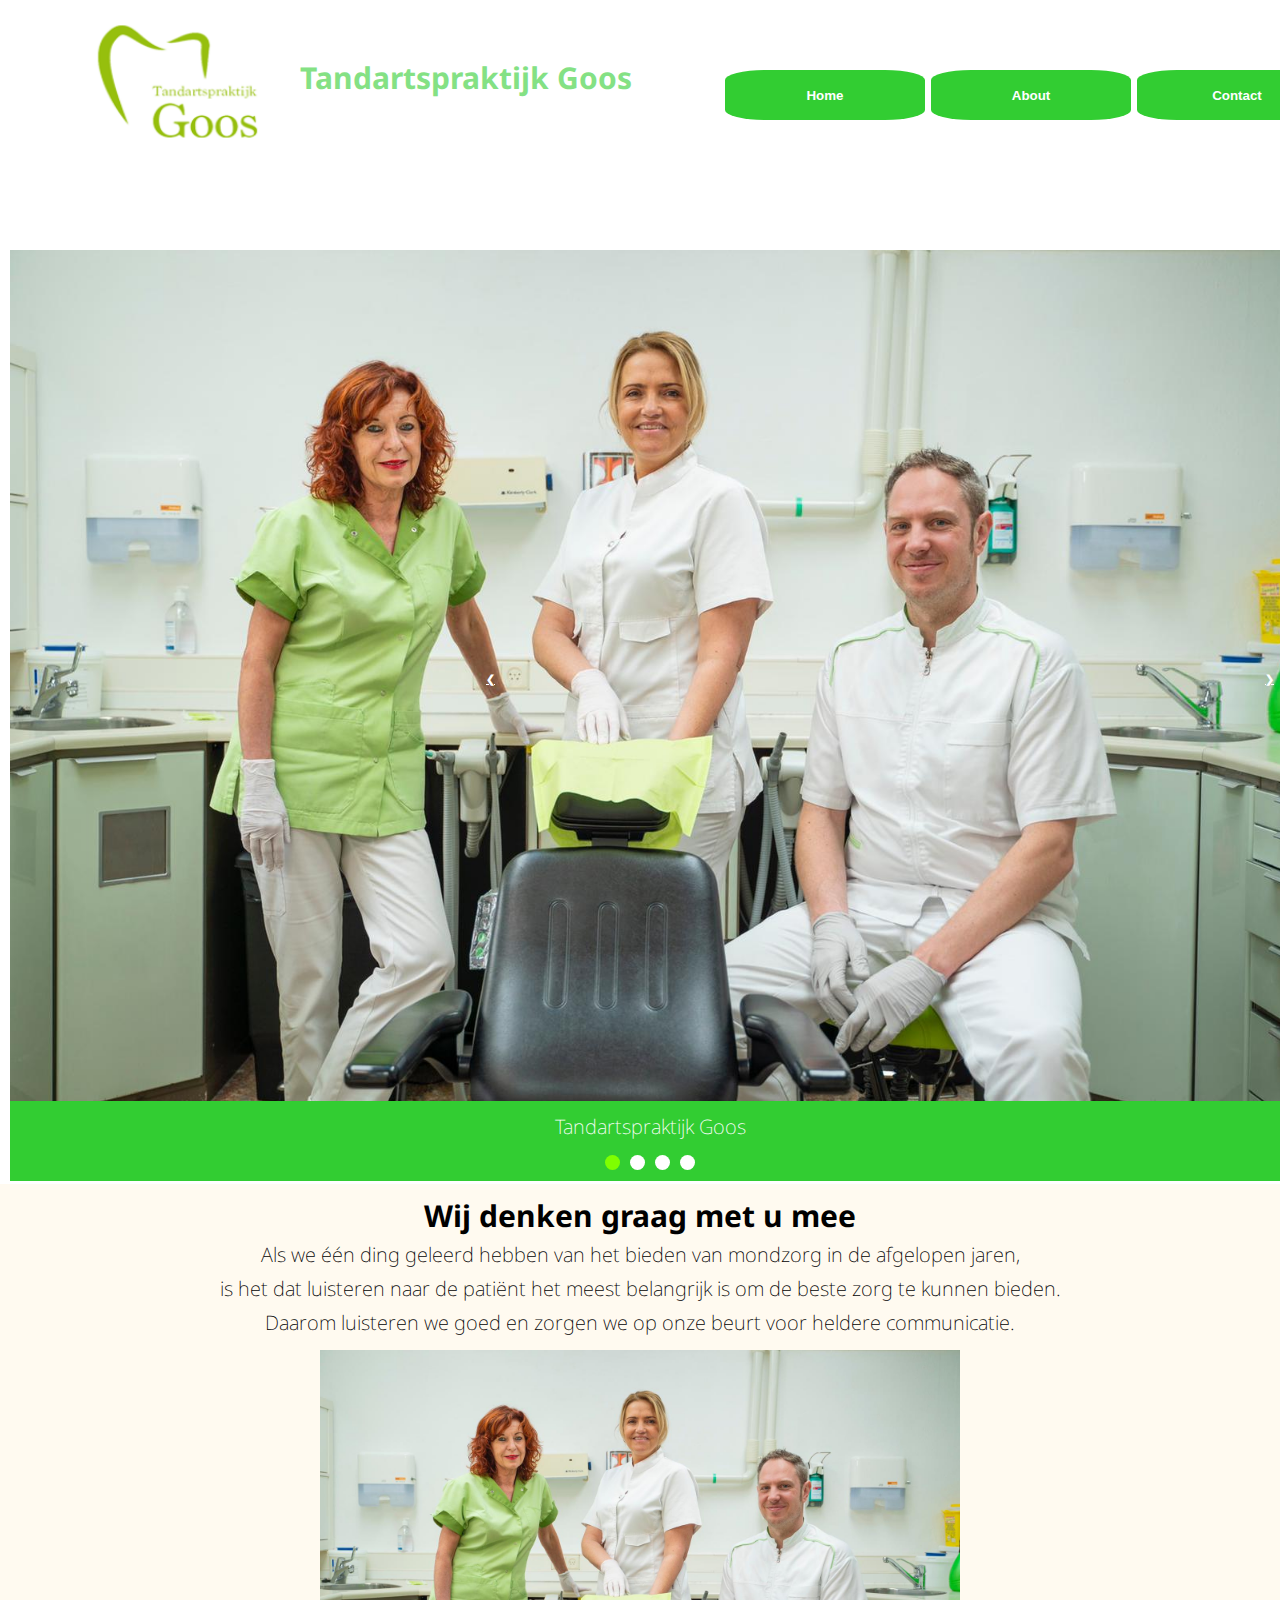
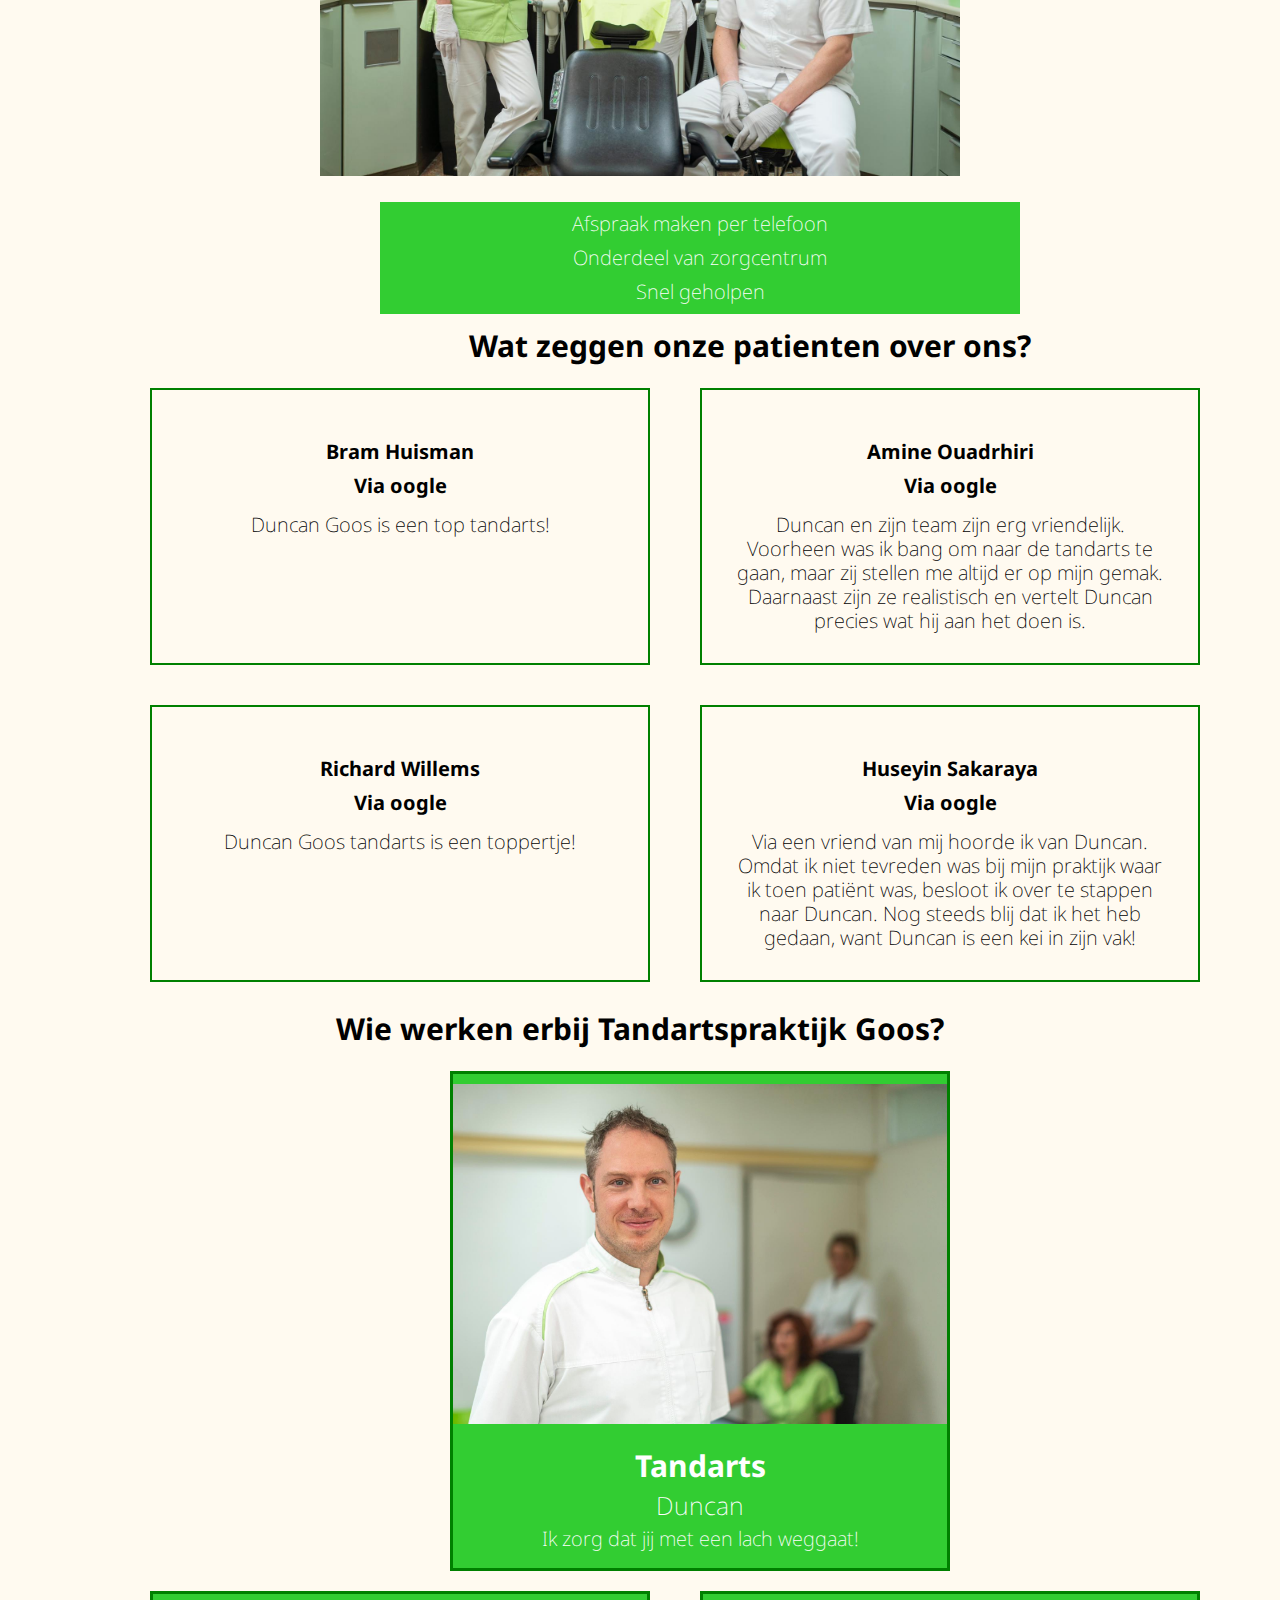
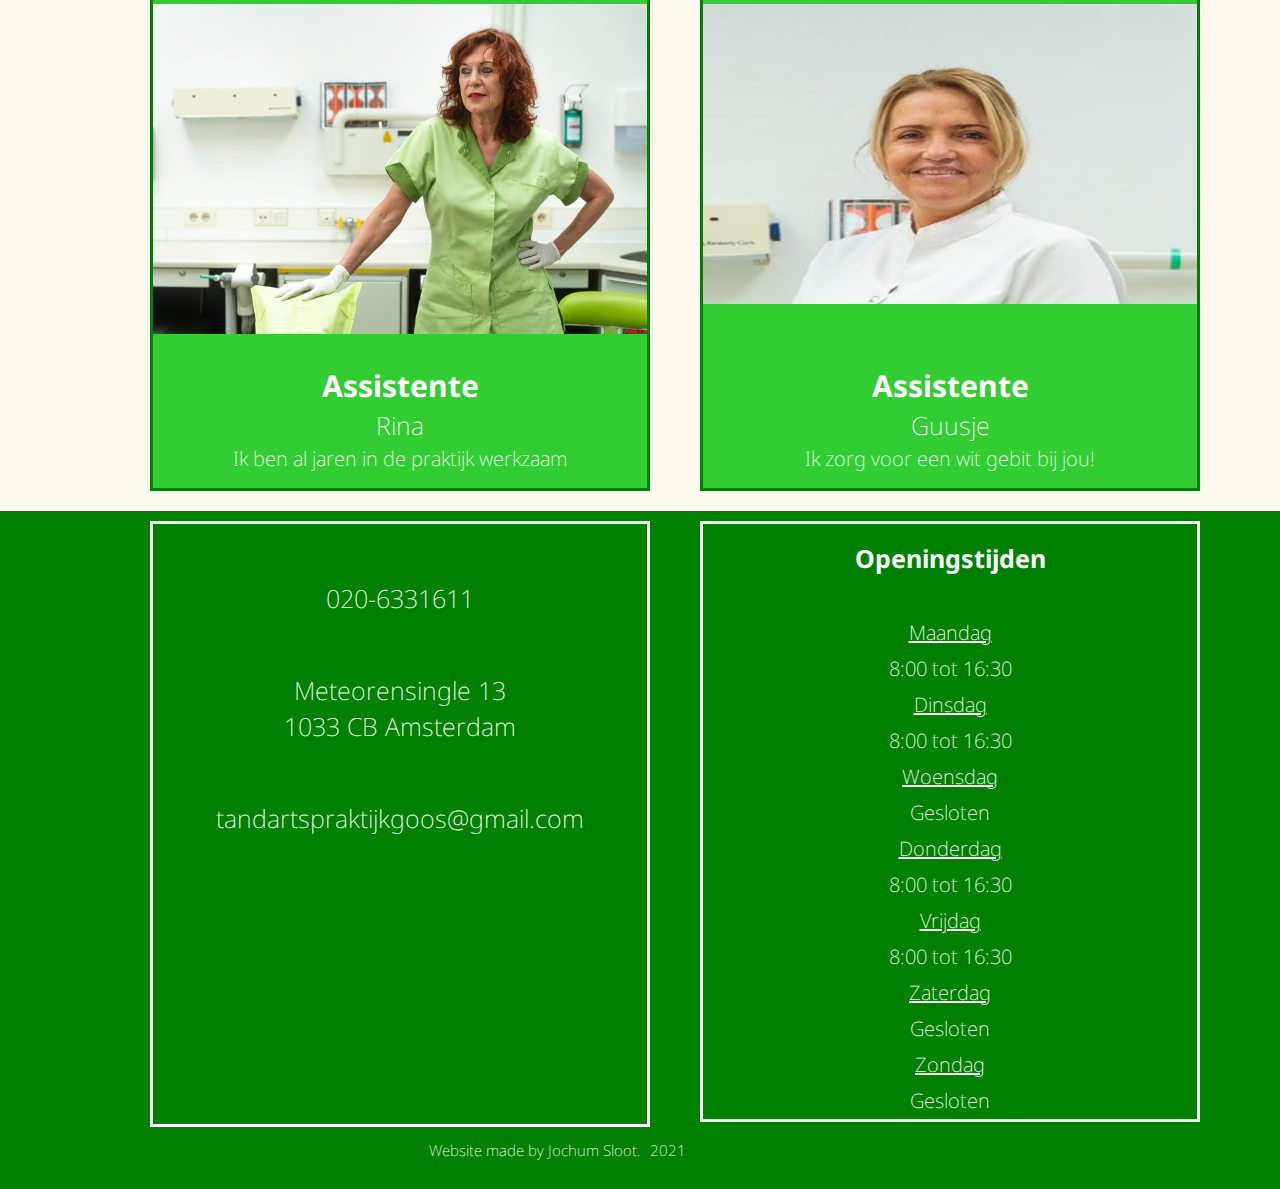
==== index.html @ ff6a8990 "website tandartspraktijk Goos" ====
<!DOCTYPE html>
<html lang="en">
<head>
    <meta charset="UTF-8">
    <meta http-equiv="X-UA-Compatible" content="IE=edge">
    <meta name="viewport" content="width=device-width, initial-scale=1.0">
    <link rel="stylesheet" href="./css/styles.css">
    <link rel="stylesheet" href="https://cdnjs.cloudflare.com/ajax/libs/font-awesome/5.15.3/css/all.min.css" integrity="sha512-iBBXm8fW90+nuLcSKlbmrPcLa0OT92xO1BIsZ+ywDWZCvqsWgccV3gFoRBv0z+8dLJgyAHIhR35VZc2oM/gI1w==" crossorigin="anonymous" />
    <script src="./js/index.js" defer></script>
    <title>Document</title>
</head>
<body>
    <header>
        <div id="navbar" class="menu">
                <img src="./image/logo.png" alt="logo tandartspraktijk Goos" />
                <h1>Tandartspraktijk Goos</h1>
                <ul class="nav">
                       <li><button><a href="index.html">Home</a></button></li>
                       <li><button><a href="about.html">About</a></button></li>
                       <li><button><a href="contact.html">Contact</a></button></li>
                </ul>
        </div>
        <div class="content">
        <div class="slide-container">
            <div class="slide fade">
                <img src="./image/team.jpeg" alt="tandartspraktijk team" style="width: 100%;" />
                <div class="text">Tandartspraktijk Goos</div>
            </div>
            <div class="slide fade">
                <img src="./image/praktijk.jpeg" alt="tandartspraktijk" style="width: 100%;"/>
                <div class="text">De Praktijk</div>
            </div>
            <div class="slide fade">
                <img src="./image/toothbrush.jpg" alt="tandartspraktijk treatment" style="width: 100%;" />
                <div class="text">Behandeling</div>
            </div>
            <div class="slide fade">
                <img src="./image/tandartswork.jpeg" alt="tandartspraktijk treatment" style="width: 100%;" />
                <div class="text">Behandeling</div>
            </div>
            <a href="#" class="prev" title="Previous">&#10094</a>
            <a href="#" class="next" title="Next">&#10095</a>
            <br>
            <div class="dots-container">
                <span class="dot" onclick="currentSlide(1)"></span>
                <span class="dot" onclick="currentSlide(2)"></span>
                <span class="dot" onclick="currentSlide(3)"></span>
                <span class="dot" onclick="currentSlide(4)"></span>
            </div>
        </div>
    </header>

    <main class="home">
        <div class="info">
                <h1>Wij denken graag met u mee</h1>
                <div class="info-text">
                <p>Als we één ding geleerd hebben van het bieden van mondzorg in de afgelopen jaren,</p>
                <p>is het dat luisteren naar de patiënt het meest belangrijk is om de beste zorg te kunnen bieden.</p>
                <p>Daarom luisteren we goed en zorgen we op onze beurt voor heldere communicatie.</p>
                </div>
                <img src="./image/team.jpeg" alt="team" />
                <div class="info-icons">
                <i class="far fa-calendar-alt"></i>
                <p>Afspraak maken per telefoon</p>
                <i class="fas fa-hospital"></i>
                <p>Onderdeel van zorgcentrum</p>
                <i class="fas fa-thumbs-up"></i>
                <p>Snel geholpen</p>
                </div>
        </div>

        <div class="reviews">
            <h1 class="review-title">Wat zeggen onze patienten over ons?</h1>
                <article class="review1">
                    <i class="fas fa-quote-right" id="quote"></i>
                    <h2>Bram Huisman</h2>
                    <h3>Via <i class="fab fa-google"></i>oogle</h3>
                    <p>Duncan Goos is een top tandarts!</p>
                </article>
                <article class="review2">
                    <i class="fas fa-quote-right" id="quote"></i>
                    <h2>Amine Ouadrhiri</h2>
                    <h3>Via <i class="fab fa-google"></i>oogle</h3>
                    <p>Duncan en zijn team zijn erg vriendelijk.
                     Voorheen was ik bang om naar de tandarts te gaan, maar zij stellen me altijd er op mijn gemak.
                        Daarnaast zijn ze realistisch en vertelt Duncan precies wat hij aan het doen is.
                    </p>
                </article>
                <article class="review3">
                    <i class="fas fa-quote-right" id="quote"></i>
                    <h2>Richard Willems</h2>
                    <h3>Via <i class="fab fa-google"></i>oogle</h3>
                    <p>Duncan Goos tandarts is een toppertje!</p>
                </article>
                <article class="review4">
                    <i class="fas fa-quote-right" id="quote"></i>
                    <h2>Huseyin Sakaraya</h2>
                    <h3>Via <i class="fab fa-google"></i>oogle</h3>
                    <p>Via een vriend van mij hoorde ik van Duncan.
                     Omdat ik niet tevreden was bij mijn praktijk waar ik toen patiënt was,
                    besloot ik over te stappen naar Duncan. Nog steeds blij dat ik het heb gedaan,
                        want Duncan is een kei in zijn vak!
                    </p>
                </article>
        </div>

        <!--Team-->
        <div class="team-title">
            <h1>Wie werken erbij Tandartspraktijk Goos?</h1>
        </div>
            <div class="row">                
                <div class="column duncan">
                    <div class="card">
                        <img src="./image/tandarts.jpeg" alt="tandarts Duncan" style="width: 100%;" />
                        </div>
                    <div class="card-container">
                            <h2>Tandarts</h2>
                            <p class="card-title">Duncan</p>
                            <p>Ik zorg dat jij met een lach weggaat!</p>
                    </div>
                </div>

                <div class="column rina">
                    <div class="card">
                        <img src="./image/reena.jpeg" alt="assistente Rina" style="width: 100%;"/>
                    </div>
                    <div class="card-container">
                            <h2>Assistente</h2>
                            <p class="card-title">Rina</p>
                            <p>Ik ben al jaren in de praktijk werkzaam</p>
                    </div>
                </div>

                <div class="column guusje">
                    <div class="card">
                        <img src="./image/guusje.jpg" alt="assistente Guusje" style="width: 100%" />
                        </div>
                    <div class="card-container">
                            <h2>Assistente</h2>
                            <p class="card-title">Guusje</p>
                            <p>Ik zorg voor een wit gebit bij jou!</p>
                </div>
            </div>
    </main>
    
    <footer>
        <section class="contact">
            <div class="contact-phone">
                <p><i class="fas fa-phone"></i></p>
                <p>020-6331611</p>
            </div>
            <div class="contact-adress">
                <p><i class="fas fa-address-card"></i></p>
                <p>Meteorensingle 13</p>
                <p>1033 CB Amsterdam</p>
            </div>
            <div class="contact-email">
                <p><i class="fas fa-at"></i></p>
                <p>tandartspraktijkgoos@gmail.com</p>
            </div>            
        </section>
        <br>
        <section class="openingstijden">
            <br>
            <h3>Openingstijden</h3>
            <br>
            <i class="fas fa-user-clock"></i>
            <br>
            <p class="day">Maandag</p><p>8:00 tot 16:30</p>
            <p class="day">Dinsdag</p><p>8:00 tot 16:30</p>
            <p class="day">Woensdag</p><p>Gesloten</p>
            <p class="day">Donderdag</p><p>8:00 tot 16:30</p>
            <p class="day">Vrijdag</p><p>8:00 tot 16:30</p>
            <p class="day">Zaterdag</p><p>Gesloten</p>
            <p class="day">Zondag</p><p>Gesloten</p>
        </section>
        <div class="copyright">
            <p><i class="far fa-copyright"></i>Website made by Jochum Sloot.</p>
            <p>2021</p>
        </div>
    </footer>
        </div>
</body>
</html>
---- css/styles.css ----
@import url("https://fonts.googleapis.com/css2?family=Noto+Sans:wght@400;700&display=swap");
* {
  -webkit-box-sizing: border-box;
          box-sizing: border-box;
  margin: 0;
  padding: 0;
}

body {
  background-color: #FFFAF0;
}

header {
  font: 200 1.5em/1.5em "Noto Sans", sans-serif;
  color: #84e184;
}

main {
  font: 200 1em/1.5em "Noto Sans", sans-serif;
}

footer {
  font: 200 1em/1em "Noto Sans", sans-serif;
}

* {
  margin: 0;
  padding: 0;
  -webkit-box-sizing: border-box;
          box-sizing: border-box;
  overflow-x: hidden;
}

body {
  width: 350px;
  height: auto;
  text-align: center;
}

header {
  display: -webkit-box;
  display: -ms-flexbox;
  display: flex;
  -webkit-box-orient: vertical;
  -webkit-box-direction: normal;
      -ms-flex-direction: column;
          flex-direction: column;
  background-color: white;
  width: auto;
  height: auto;
}

header .menu {
  display: -webkit-box;
  display: -ms-flexbox;
  display: flex;
  -webkit-box-orient: horizontal;
  -webkit-box-direction: normal;
      -ms-flex-direction: row;
          flex-direction: row;
  background-color: white;
  z-index: 1;
  height: auto;
  overflow-y: hidden;
}

header .menu img {
  width: 150px;
  height: 100px;
}

header .menu h1 {
  font-size: 12px;
  opacity: 0;
  display: none;
}

header .menu .nav {
  display: -webkit-box;
  display: -ms-flexbox;
  display: flex;
  -webkit-box-orient: horizontal;
  -webkit-box-direction: normal;
      -ms-flex-direction: row;
          flex-direction: row;
  -webkit-box-align: center;
      -ms-flex-align: center;
          align-items: center;
  -webkit-box-pack: center;
      -ms-flex-pack: center;
          justify-content: center;
  -webkit-transform: translate(-10px, 0px);
          transform: translate(-10px, 0px);
}

header .menu .nav li {
  list-style-type: none;
  margin: 3px;
}

header .menu .nav a {
  text-decoration: none;
  color: #FFFF;
  font-weight: bold;
}

header .menu .nav button {
  background-color: #32CD32;
  width: 60px;
  height: 25px;
  border: none;
  border-radius: 20%;
}

header .menu .nav button:hover {
  background-color: #7FFF00;
}

header .slide {
  display: none;
}

header .slide-container {
  width: auto;
  position: relative;
  -webkit-transform: translate(10px, 0px);
          transform: translate(10px, 0px);
}

header .slide-container .prev, header .slide-container .next {
  cursor: pointer;
  position: absolute;
  top: 50%;
  width: auto;
  padding: 16px;
  margin-top: -22px;
  color: white;
  font-size: 11px;
  font-weight: bold;
  -webkit-transition: 0.6s ease;
  transition: 0.6s ease;
  border-radius: 0 3px 3px 0;
  -webkit-user-select: none;
     -moz-user-select: none;
      -ms-user-select: none;
          user-select: none;
}

header .slide-container .next {
  right: 0;
  border-radius: 3px 0 0 3px;
  -webkit-transform: translate(0px, -50px);
          transform: translate(0px, -50px);
}

header .slide-container .prev {
  -webkit-transform: translate(-180px, -50px);
          transform: translate(-180px, -50px);
}

header .slide-container .prev:hover, header .slide-container .next:hover {
  background-color: rgba(0, 0, 0, 0.8);
}

header .slide-container .slide .text {
  color: #FFFF;
  font-size: 11px;
  padding: 8px 12px;
  position: absolute;
  bottom: 3px;
  width: 100%;
  height: 80px;
  text-align: center;
  background-color: #32CD32;
}

header .slide-container .dots-container {
  z-index: 0.7;
  -webkit-transform: translate(0px, -5px);
          transform: translate(0px, -5px);
}

header .slide-container .dot {
  cursor: pointer;
  height: 15px;
  width: 15px;
  margin: 0 2px;
  background-color: white;
  border-radius: 50%;
  display: inline-block;
  -webkit-transition: background-color 0.6s ease;
  transition: background-color 0.6s ease;
}

header .slide-container .active, header .slide-container .dot:hover {
  background-color: #7FFF00;
}

header .slide-container .fade {
  -webkit-animation-name: fade;
          animation-name: fade;
  -webkit-animation-duration: 1.5s;
          animation-duration: 1.5s;
}

@-webkit-keyframes fade {
  from {
    opacity: .4;
  }
  to {
    opacity: 1;
  }
}

@keyframes fade {
  from {
    opacity: .4;
  }
  to {
    opacity: 1;
  }
}

.content {
  padding-top: 100px;
}

.sticky {
  position: fixed;
  top: 0;
  width: 100%;
}

main {
  margin-top: 10px;
}

main h1 {
  font-size: 18px;
}

main p {
  font-size: 12px;
  text-align: center;
}

main .info-icons {
  background-color: #32CD32;
  color: #FFFF;
  margin-top: -5px;
  padding-top: 5px;
  padding-bottom: 5px;
}

main .reviews h1 {
  font-size: 18px;
  margin-top: 10px;
}

main .reviews article {
  border: solid 2px green;
  margin: 20px;
  width: 300px;
  height: 200px;
}

main .reviews article #quote {
  font-size: 15px;
}

main .reviews article h2, main .reviews article h3 {
  font-size: 14px;
}

main .team-title h1 {
  font-size: 15px;
  margin-top: 5px;
}

main .row {
  display: -webkit-box;
  display: -ms-flexbox;
  display: flex;
  -webkit-box-orient: vertical;
  -webkit-box-direction: normal;
      -ms-flex-direction: column;
          flex-direction: column;
  margin-left: 20px;
}

main .column {
  border: 3px solid green;
  margin: 20px 0px;
  width: 300px;
  height: 300px;
  overflow-y: hidden;
}

main .card {
  background-color: #32CD32;
  color: white;
  height: 295px;
}

main .card-container {
  background-color: #32CD32;
  -webkit-transform: translate(0px, -80px);
          transform: translate(0px, -80px);
}

main .card-container h2 {
  font-size: 18px;
}

main .card-container .card-title {
  font-size: 15px;
}

main .card-container p {
  font-size: 11px;
}

main .guusje img {
  height: 210px;
}

footer {
  background-color: green;
  color: white;
}

footer .contact {
  margin-top: 10px;
  padding-top: 10px;
  width: 300px;
  height: 200px;
  border: 3px solid white;
  -webkit-transform: translate(20px, 0px);
          transform: translate(20px, 0px);
}

footer .contact-phone, footer .contact-adress, footer .contact-email {
  display: -webkit-box;
  display: -ms-flexbox;
  display: flex;
  -webkit-box-orient: vertical;
  -webkit-box-direction: normal;
      -ms-flex-direction: column;
          flex-direction: column;
  -webkit-box-pack: center;
      -ms-flex-pack: center;
          justify-content: center;
  margin-bottom: 10px;
  font-size: 12px;
}

footer .contact-phone i, footer .contact-adress i, footer .contact-email i {
  margin-bottom: 10px;
}

footer .openingstijden {
  width: 300px;
  height: auto;
  margin-top: 10px;
  margin-bottom: 10px;
  margin-bottom: 5px;
  border: solid white 3px;
  -webkit-transform: translate(20px, 0px);
          transform: translate(20px, 0px);
}

footer .openingstijden h3 {
  font-size: 18px;
  padding-bottom: 5px;
}

footer .openingstijden i {
  margin: 15px;
}

footer .openingstijden p {
  padding: 5px;
}

footer .openingstijden .day {
  text-decoration: underline;
}

footer .copyright {
  font-size: 10px;
  margin: 5px;
  padding: 3px;
}

footer .copyright i {
  margin-right: 5px;
}

.about section {
  background-color: #32CD32;
  margin: 5px;
}

.about .team-text {
  background-color: #32CD32;
  color: white;
}

@media only screen and (min-width: 767px) {
  body {
    width: auto;
    height: auto;
  }
  header {
    width: auto;
    height: auto;
  }
  header .menu img {
    width: 200px;
    height: 150px;
    -webkit-transform: translate(50px, 5px);
            transform: translate(50px, 5px);
  }
  header .menu h1 {
    font-size: 25px;
    padding: 10px;
    opacity: 1;
    display: -webkit-box;
    display: -ms-flexbox;
    display: flex;
    -webkit-box-orient: horizontal;
    -webkit-box-direction: normal;
        -ms-flex-direction: row;
            flex-direction: row;
    -webkit-transform: translate(75px, 20px);
            transform: translate(75px, 20px);
  }
  header .menu h1 .slide-container {
    -webkit-transform: translate(0px, 0px);
            transform: translate(0px, 0px);
  }
  header .menu h1 .slide-container .slide .text {
    font-size: 15px;
    font-weight: bold;
  }
  main h1 {
    font-size: 30px;
    padding: 10px;
  }
  main p {
    font-size: 20px;
  }
  main img {
    margin-top: 10px;
  }
  main .info-icons {
    width: auto;
    height: auto;
    font-size: 30px;
  }
  main .info-icons i {
    padding-top: 5px;
    font-weight: bold;
  }
  main .info-icons p {
    padding: 5px;
  }
  main .reviews h1 {
    font-size: 30px;
    padding: 10px;
  }
  main .reviews article {
    margin-left: 150px;
    width: 500px;
    height: auto;
    text-align: center;
    padding: 20px;
  }
  main .reviews article #quote, main .reviews article h2, main .reviews article h3 {
    font-size: 20px;
    padding: 5px;
  }
  main .reviews article p {
    font-size: 20px;
    padding: 10px;
  }
  main .team-title h1 {
    font-size: 30px;
    padding: 10px;
  }
  main .row {
    margin-left: 150px;
  }
  main .column {
    width: 500px;
    height: 500px;
    overflow: hidden;
  }
  main .card {
    height: 495px;
  }
  main .card-container {
    -webkit-transform: translate(0px, -125px);
            transform: translate(0px, -125px);
    color: white;
  }
  main .card-container h2 {
    font-size: 30px;
    padding: 5px;
  }
  main .card-container .card-title {
    font-size: 25px;
    padding: 5px;
  }
  main .card-container p {
    font-size: 20px;
    padding: 5px;
  }
  main .guusje img {
    height: 300px;
  }
  footer .contact {
    margin-left: 130px;
    width: 500px;
    height: auto;
  }
  footer .contact-phone, footer .contact-adress, footer .contact-email {
    font-size: 25px;
    padding-bottom: 10px;
    display: -webkit-box;
    display: -ms-flexbox;
    display: flex;
    -webkit-box-orient: vertical;
    -webkit-box-direction: normal;
        -ms-flex-direction: column;
            flex-direction: column;
    margin: 10px;
  }
  footer .contact-phone i, footer .contact-phone p, footer .contact-adress i, footer .contact-adress p, footer .contact-email i, footer .contact-email p {
    padding: 10px;
  }
  footer .contact-email {
    padding-bottom: 10px;
  }
  footer .contact-email p {
    padding: 10px;
  }
  footer .openingstijden {
    width: 500px;
    height: auto;
    -webkit-transform: translate(150px, 0px);
            transform: translate(150px, 0px);
    margin-bottom: 5px;
  }
  footer .openingstijden h3 {
    font-size: 25px;
    padding: 10px;
  }
  footer .openingstijden i {
    font-size: 35px;
    padding: 10px;
  }
  footer .openingstijden p {
    font-size: 20px;
    padding: 10px;
  }
  footer .copyright {
    font-size: 15px;
    padding: 5px;
    display: -webkit-box;
    display: -ms-flexbox;
    display: flex;
    -webkit-box-orient: horizontal;
    -webkit-box-direction: normal;
        -ms-flex-direction: row;
            flex-direction: row;
    -webkit-box-pack: center;
        -ms-flex-pack: center;
            justify-content: center;
    -webkit-box-align: center;
        -ms-flex-align: center;
            align-items: center;
    overflow: hidden;
  }
}

@media only screen and (min-width: 1020px) {
  header .menu img {
    width: 250px;
    height: 150px;
  }
  header .menu h1 {
    font-size: 30px;
    -webkit-transform: translate(40px, 50px);
            transform: translate(40px, 50px);
  }
  header .menu .nav {
    -webkit-transform: translate(120px, 20px);
            transform: translate(120px, 20px);
  }
  header .menu .nav button {
    width: 200px;
    height: 50px;
  }
  header .slide-container .slide .text {
    font-size: 20px;
  }
  main .info-text p {
    padding: 5px;
  }
  main .info img {
    width: 50%;
  }
  main .info-icons {
    width: 50%;
    margin-left: 380px;
    margin-top: 20px;
  }
  main .reviews {
    display: -ms-grid;
    display: grid;
    -ms-grid-columns: 550px 550px;
        grid-template-columns: 550px 550px;
    -ms-grid-rows: auto;
        grid-template-rows: auto;
        grid-template-areas: 'title title' 'review1 review2' 'review3 review4';
  }
  main .review-title {
    -ms-grid-row: 1;
    -ms-grid-column: 1;
    -ms-grid-column-span: 2;
    grid-area: title;
    -webkit-transform: translate(200px, 0px);
            transform: translate(200px, 0px);
  }
  main .review1 {
    -ms-grid-row: 2;
    -ms-grid-column: 1;
    grid-area: review1;
  }
  main .review2 {
    -ms-grid-row: 2;
    -ms-grid-column: 2;
    grid-area: review2;
  }
  main .review3 {
    -ms-grid-row: 3;
    -ms-grid-column: 1;
    grid-area: review3;
  }
  main .review4 {
    -ms-grid-row: 3;
    -ms-grid-column: 2;
    grid-area: review4;
  }
  main .row {
    display: -ms-grid;
    display: grid;
    -ms-grid-columns: 550px 600px;
        grid-template-columns: 550px 600px;
    -ms-grid-rows: 520px 520px;
        grid-template-rows: 520px 520px;
        grid-template-areas: 'duncan duncan' 'rina guusje';
  }
  main .row h2 {
    padding: 10px;
  }
  main .duncan {
    -ms-grid-row: 1;
    -ms-grid-column: 1;
    -ms-grid-column-span: 2;
    grid-area: duncan;
    -webkit-transform: translate(300px, 0px);
            transform: translate(300px, 0px);
  }
  main .rina {
    -ms-grid-row: 2;
    -ms-grid-column: 1;
    grid-area: rina;
  }
  main .guusje {
    -ms-grid-row: 2;
    -ms-grid-column: 2;
    grid-area: guusje;
  }
  footer {
    margin-top: 20px;
    display: -ms-grid;
    display: grid;
    -ms-grid-columns: 550px 550px;
        grid-template-columns: 550px 550px;
    -ms-grid-rows: auto;
        grid-template-rows: auto;
        grid-template-areas: 'contact opening' 'copyr copyr';
  }
  footer .contact {
    -ms-grid-row: 1;
    -ms-grid-column: 1;
    grid-area: contact;
  }
  footer .openingstijden {
    -ms-grid-row: 1;
    -ms-grid-column: 2;
    grid-area: opening;
  }
  footer .copyright {
    -ms-grid-row: 2;
    -ms-grid-column: 1;
    -ms-grid-column-span: 2;
    grid-area: copyr;
  }
  footer .copyright p, footer .copyright i {
    padding: 5px;
  }
}
/*# sourceMappingURL=styles.css.map */
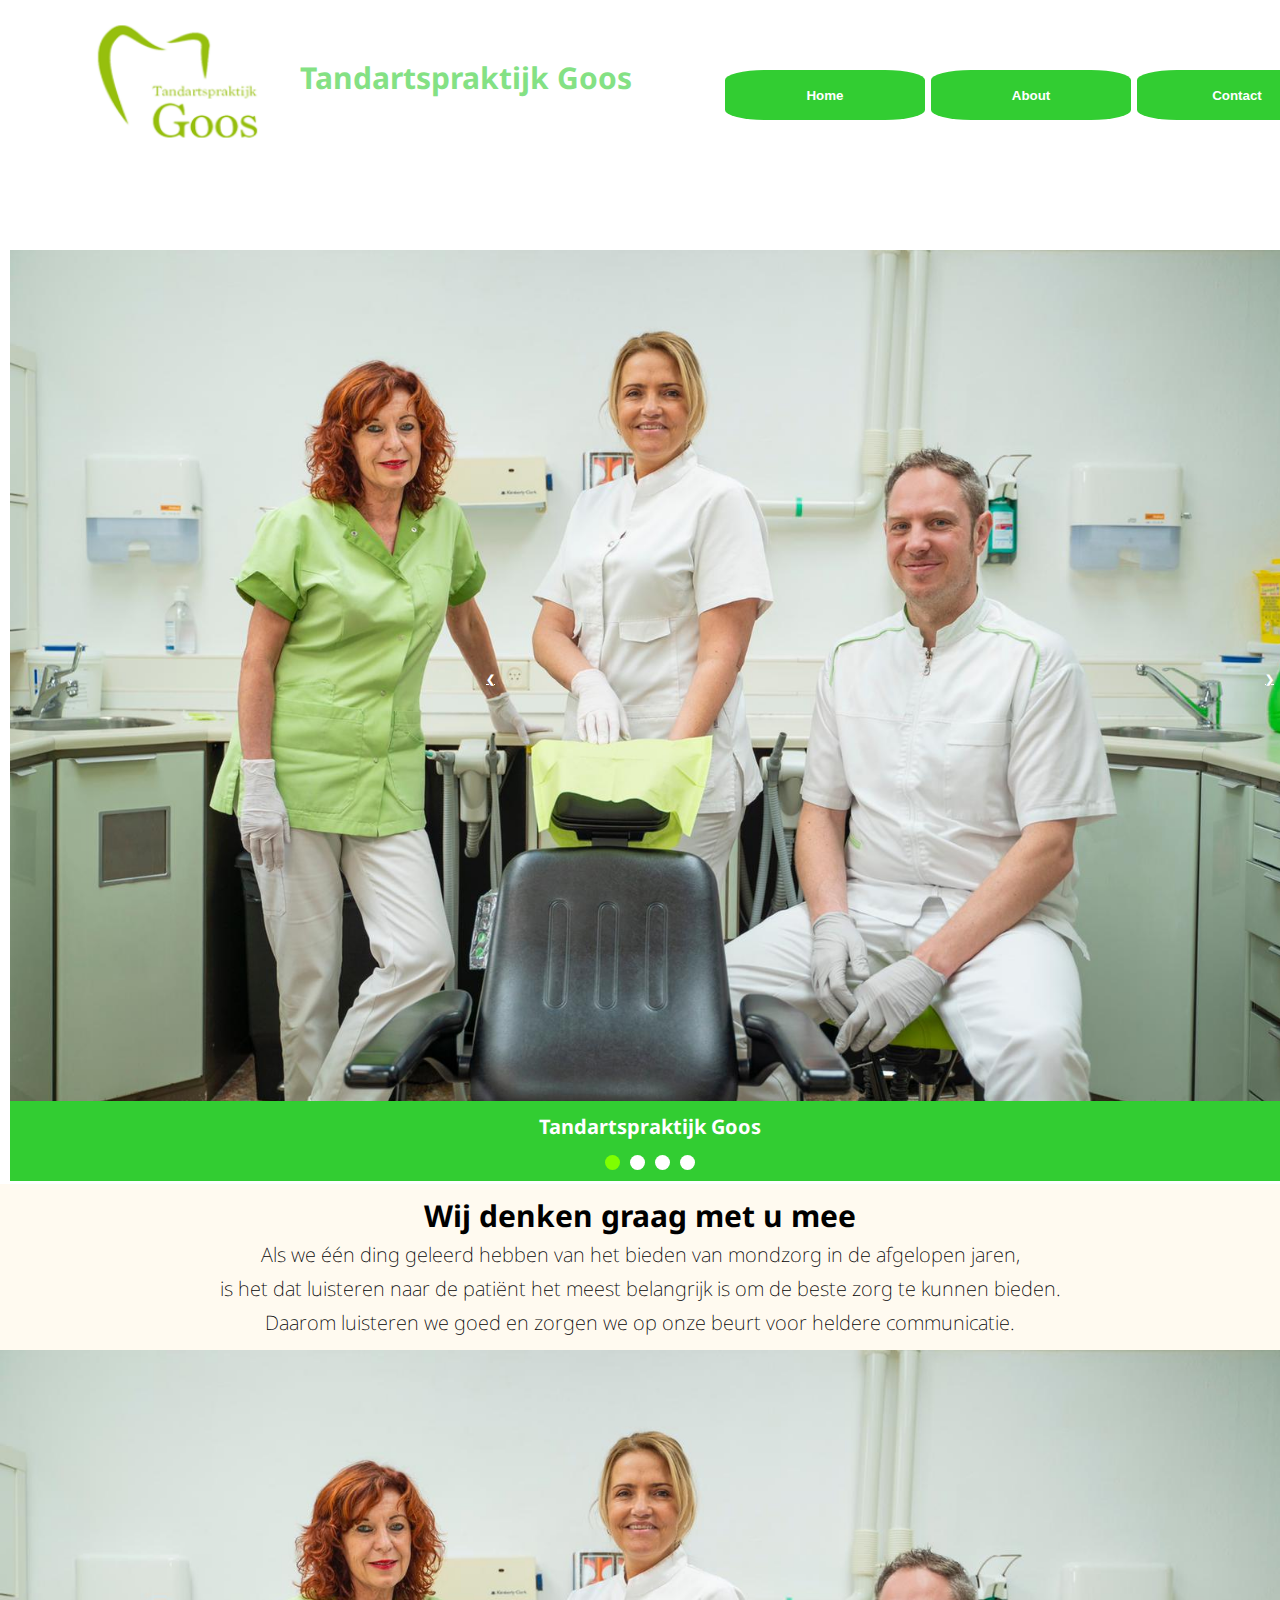
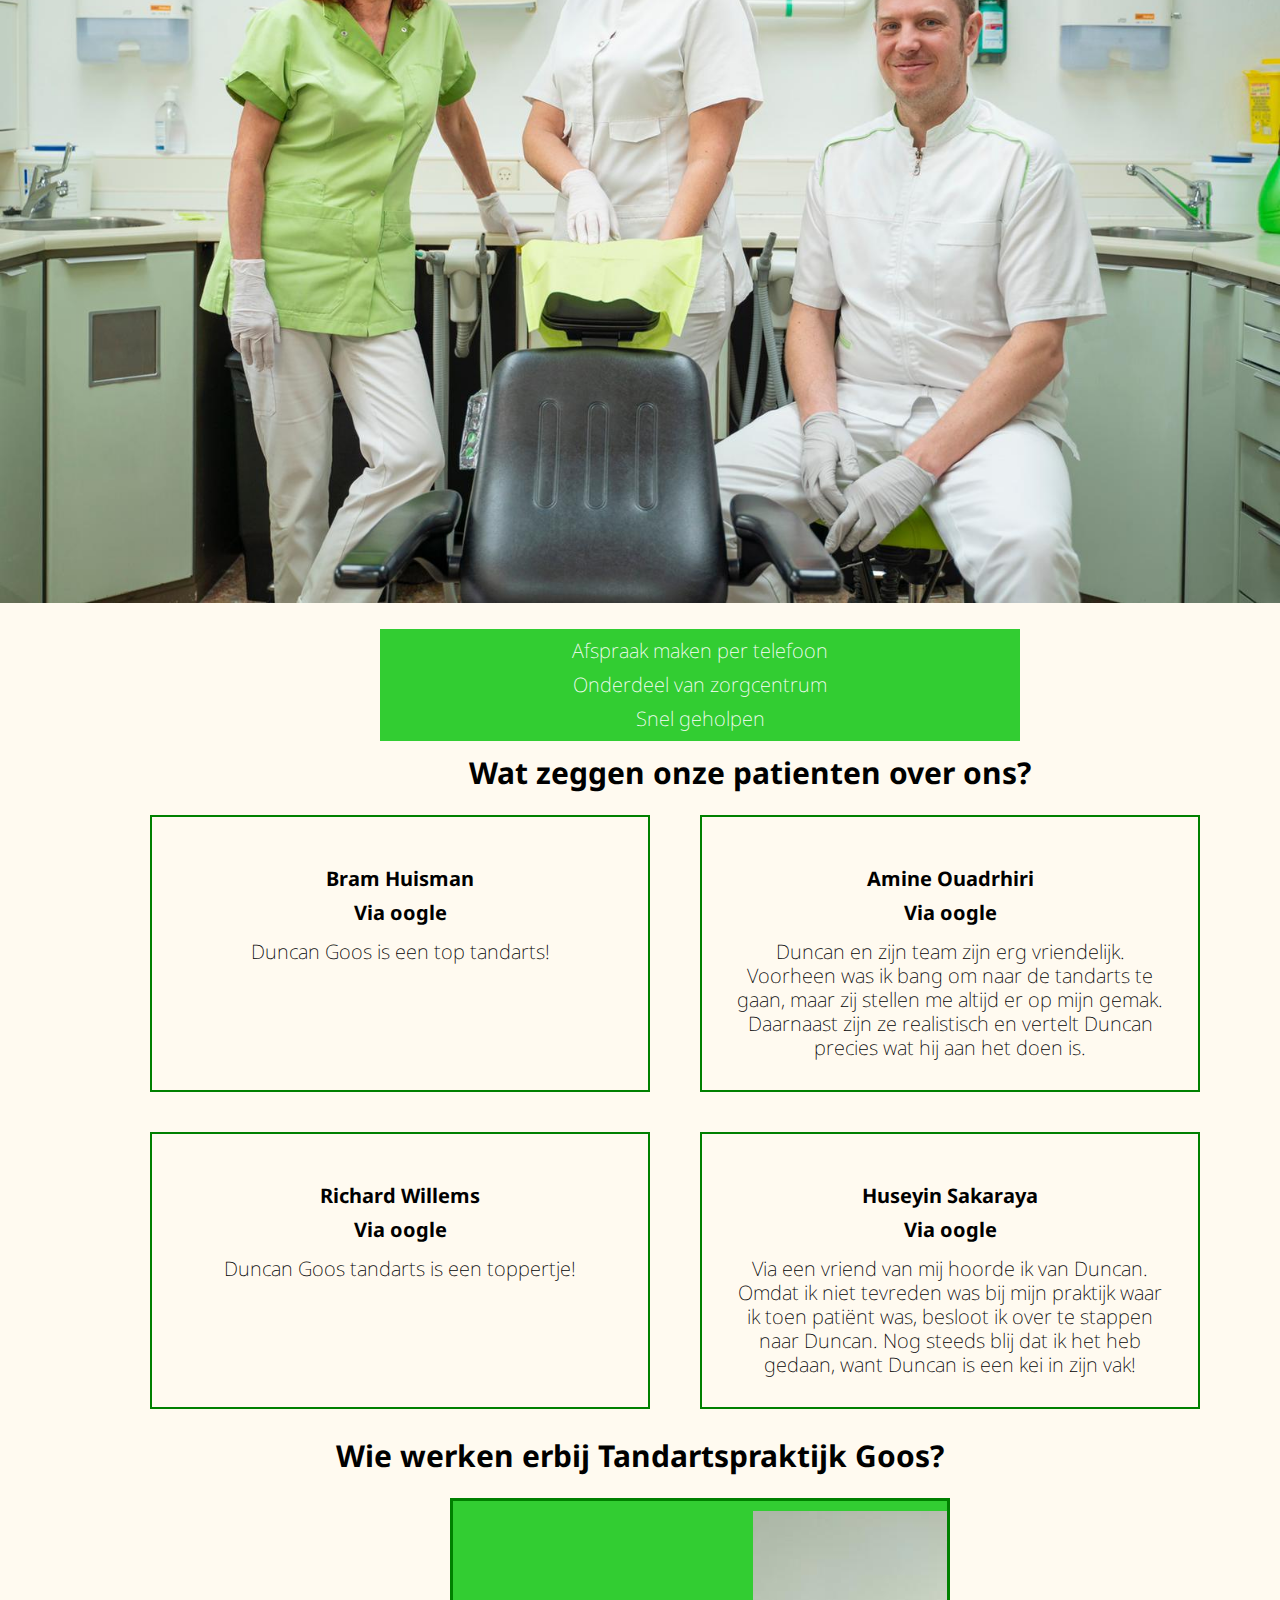
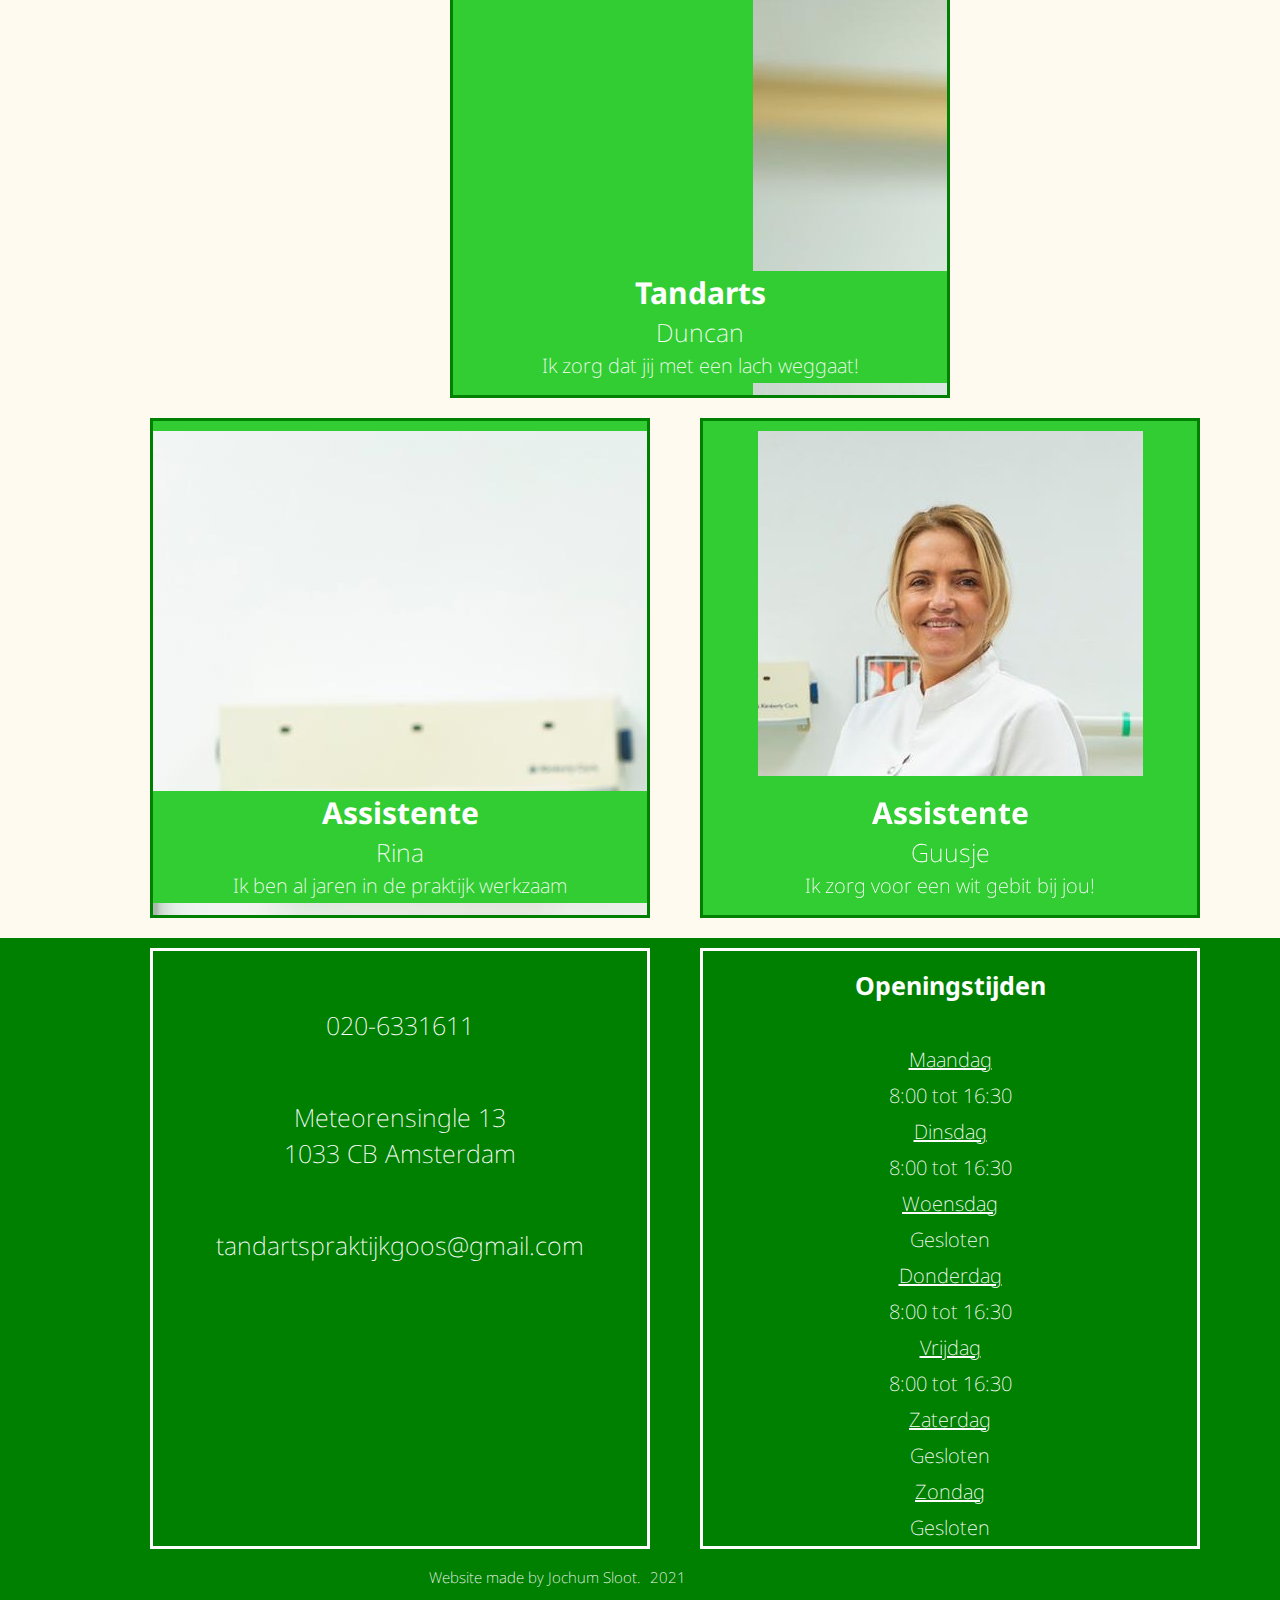
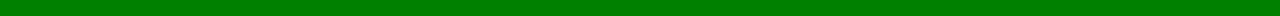
==== commit dded8352: "changed the lay-out" ====
--- a/index.html
+++ b/index.html
@@ -58,7 +58,7 @@
                 <p>is het dat luisteren naar de patiënt het meest belangrijk is om de beste zorg te kunnen bieden.</p>
                 <p>Daarom luisteren we goed en zorgen we op onze beurt voor heldere communicatie.</p>
                 </div>
-                <img src="./image/team.jpeg" alt="team" />
+                <img src="./image/team.jpeg" alt="team" style="width: 100%;" />
                 <div class="info-icons">
                 <i class="far fa-calendar-alt"></i>
                 <p>Afspraak maken per telefoon</p>
@@ -111,7 +111,7 @@
             <div class="row">                
                 <div class="column duncan">
                     <div class="card">
-                        <img src="./image/tandarts.jpeg" alt="tandarts Duncan" style="width: 100%;" />
+                        <img src="./image/tandarts.jpeg" alt="tandarts Duncan" class="duncan" />
                         </div>
                     <div class="card-container">
                             <h2>Tandarts</h2>
@@ -122,7 +122,7 @@
 
                 <div class="column rina">
                     <div class="card">
-                        <img src="./image/reena.jpeg" alt="assistente Rina" style="width: 100%;"/>
+                        <img src="./image/reena.jpeg" alt="assistente Rina" class="rina"/>
                     </div>
                     <div class="card-container">
                             <h2>Assistente</h2>
@@ -133,7 +133,7 @@
 
                 <div class="column guusje">
                     <div class="card">
-                        <img src="./image/guusje.jpg" alt="assistente Guusje" style="width: 100%" />
+                        <img src="./image/guusje.jpg" alt="assistente Guusje" class="guusje" />
                         </div>
                     <div class="card-container">
                             <h2>Assistente</h2>
--- a/css/styles.css
+++ b/css/styles.css
@@ -35,6 +35,13 @@
   width: 350px;
   height: auto;
   text-align: center;
+}
+
+@media only screen and (min-width: 767px) {
+  body {
+    width: auto;
+    height: auto;
+  }
 }
 
 header {
@@ -114,6 +121,497 @@
 
 header .menu .nav button:hover {
   background-color: #7FFF00;
+}
+
+@media only screen and (min-width: 767px) {
+  header {
+    width: auto;
+    height: auto;
+  }
+  header .menu img {
+    width: 200px;
+    height: 150px;
+    -webkit-transform: translate(50px, 5px);
+            transform: translate(50px, 5px);
+  }
+  header .menu h1 {
+    font-size: 25px;
+    padding: 10px;
+    opacity: 1;
+    display: -webkit-box;
+    display: -ms-flexbox;
+    display: flex;
+    -webkit-box-orient: horizontal;
+    -webkit-box-direction: normal;
+        -ms-flex-direction: row;
+            flex-direction: row;
+    -webkit-transform: translate(75px, 20px);
+            transform: translate(75px, 20px);
+  }
+}
+
+@media only screen and (min-width: 1020px) {
+  header .menu img {
+    width: 250px;
+    height: 150px;
+  }
+  header .menu h1 {
+    font-size: 30px;
+    -webkit-transform: translate(40px, 50px);
+            transform: translate(40px, 50px);
+  }
+  header .menu .nav {
+    -webkit-transform: translate(120px, 20px);
+            transform: translate(120px, 20px);
+  }
+  header .menu .nav button {
+    width: 200px;
+    height: 50px;
+  }
+}
+
+main {
+  margin-top: 10px;
+}
+
+main h1 {
+  font-size: 18px;
+}
+
+main p {
+  font-size: 12px;
+  text-align: center;
+}
+
+main .info-icons {
+  background-color: #32CD32;
+  color: #FFFF;
+  margin-top: -5px;
+  padding-top: 5px;
+  padding-bottom: 5px;
+}
+
+main .reviews h1 {
+  font-size: 18px;
+  margin-top: 10px;
+}
+
+main .reviews article {
+  border: solid 2px green;
+  margin: 20px;
+  width: 300px;
+  height: 200px;
+}
+
+main .reviews article #quote {
+  font-size: 15px;
+}
+
+main .reviews article h2, main .reviews article h3 {
+  font-size: 14px;
+}
+
+main .team-title h1 {
+  font-size: 15px;
+  margin-top: 5px;
+}
+
+main .row {
+  display: -webkit-box;
+  display: -ms-flexbox;
+  display: flex;
+  -webkit-box-orient: vertical;
+  -webkit-box-direction: normal;
+      -ms-flex-direction: column;
+          flex-direction: column;
+  margin-left: 20px;
+}
+
+main .column {
+  border: 3px solid green;
+  margin: 20px 0px;
+  width: 300px;
+  height: 300px;
+  overflow-y: hidden;
+}
+
+main .card {
+  background-color: #32CD32;
+  color: white;
+  height: 295px;
+}
+
+main .card-container {
+  background-color: #32CD32;
+  -webkit-transform: translate(0px, -80px);
+          transform: translate(0px, -80px);
+}
+
+main .card-container h2 {
+  font-size: 18px;
+}
+
+main .card-container .card-title {
+  font-size: 15px;
+}
+
+main .card-container p {
+  font-size: 11px;
+}
+
+main .main-about article p {
+  font-size: 11px;
+  padding: 0px;
+}
+
+main .main-about .team .duncan, main .main-about .team .rina, main .main-about .team .guusje {
+  width: 100%;
+}
+
+@media only screen and (min-width: 767px) {
+  main h1 {
+    font-size: 30px;
+    padding: 10px;
+  }
+  main p {
+    font-size: 20px;
+  }
+  main img {
+    margin-top: 10px;
+  }
+  main .info-icons {
+    width: auto;
+    height: auto;
+    font-size: 30px;
+  }
+  main .info-icons i {
+    padding-top: 5px;
+    font-weight: bold;
+  }
+  main .info-icons p {
+    padding: 5px;
+  }
+  main .reviews h1 {
+    font-size: 30px;
+    padding: 10px;
+  }
+  main .reviews article {
+    margin-left: 150px;
+    width: 500px;
+    height: auto;
+    text-align: center;
+    padding: 20px;
+  }
+  main .reviews article #quote, main .reviews article h2, main .reviews article h3 {
+    font-size: 20px;
+    padding: 5px;
+  }
+  main .reviews article p {
+    font-size: 20px;
+    padding: 10px;
+  }
+  main .team-title h1 {
+    font-size: 30px;
+    padding: 10px;
+  }
+  main .row {
+    margin-left: 150px;
+  }
+  main .column {
+    width: 500px;
+    height: 500px;
+    overflow: hidden;
+  }
+  main .card {
+    height: 495px;
+  }
+  main .card-container {
+    -webkit-transform: translate(0px, -125px);
+            transform: translate(0px, -125px);
+    color: white;
+  }
+  main .card-container h2 {
+    font-size: 30px;
+    padding: 5px;
+  }
+  main .card-container .card-title {
+    font-size: 25px;
+    padding: 5px;
+  }
+  main .card-container p {
+    font-size: 20px;
+    padding: 5px;
+  }
+  .main-about article p {
+    font-size: 15px;
+  }
+  .main-about .team .team-text {
+    background-color: #32CD32;
+  }
+}
+
+@media only screen and (min-width: 1020px) {
+  main .info-text p {
+    padding: 5px;
+  }
+  main .info img {
+    width: 50%;
+  }
+  main .info-icons {
+    width: 50%;
+    margin-left: 380px;
+    margin-top: 20px;
+  }
+  main .reviews {
+    display: -ms-grid;
+    display: grid;
+    -ms-grid-columns: 550px 550px;
+        grid-template-columns: 550px 550px;
+    -ms-grid-rows: auto;
+        grid-template-rows: auto;
+        grid-template-areas: 'title title'+ 'review1 review2'+ 'review3 review4';
+  }
+  main .review-title {
+    -ms-grid-row: 1;
+    -ms-grid-column: 1;
+    -ms-grid-column-span: 2;
+    grid-area: title;
+    -webkit-transform: translate(200px, 0px);
+            transform: translate(200px, 0px);
+  }
+  main .review1 {
+    -ms-grid-row: 2;
+    -ms-grid-column: 1;
+    grid-area: review1;
+  }
+  main .review2 {
+    -ms-grid-row: 2;
+    -ms-grid-column: 2;
+    grid-area: review2;
+  }
+  main .review3 {
+    -ms-grid-row: 3;
+    -ms-grid-column: 1;
+    grid-area: review3;
+  }
+  main .review4 {
+    -ms-grid-row: 3;
+    -ms-grid-column: 2;
+    grid-area: review4;
+  }
+  main .row {
+    display: -ms-grid;
+    display: grid;
+    -ms-grid-columns: 550px 600px;
+        grid-template-columns: 550px 600px;
+    -ms-grid-rows: 520px 520px;
+        grid-template-rows: 520px 520px;
+        grid-template-areas: 'duncan duncan'+ 'rina guusje';
+  }
+  main .row h2 {
+    padding: 10px;
+  }
+  main .duncan {
+    -ms-grid-row: 1;
+    -ms-grid-column: 1;
+    -ms-grid-column-span: 2;
+    grid-area: duncan;
+    -webkit-transform: translate(300px, 0px);
+            transform: translate(300px, 0px);
+  }
+  main .rina {
+    -ms-grid-row: 2;
+    -ms-grid-column: 1;
+    grid-area: rina;
+  }
+  main .guusje {
+    -ms-grid-row: 2;
+    -ms-grid-column: 2;
+    grid-area: guusje;
+  }
+  .main-about .team .duncan, .main-about .team .rina, .main-about .team .guusje {
+    width: 300px;
+    height: 300px;
+  }
+  .contact-main h3, .contact-main p {
+    padding: 5px;
+  }
+}
+
+footer {
+  background-color: green;
+  color: white;
+}
+
+footer .contact {
+  margin-top: 10px;
+  padding-top: 10px;
+  width: 300px;
+  height: 200px;
+  border: 3px solid white;
+  -webkit-transform: translate(20px, 0px);
+          transform: translate(20px, 0px);
+}
+
+footer .contact-phone, footer .contact-adress, footer .contact-email {
+  display: -webkit-box;
+  display: -ms-flexbox;
+  display: flex;
+  -webkit-box-orient: vertical;
+  -webkit-box-direction: normal;
+      -ms-flex-direction: column;
+          flex-direction: column;
+  -webkit-box-pack: center;
+      -ms-flex-pack: center;
+          justify-content: center;
+  margin-bottom: 10px;
+  font-size: 12px;
+}
+
+footer .contact-phone i, footer .contact-adress i, footer .contact-email i {
+  margin-bottom: 10px;
+}
+
+footer .openingstijden {
+  width: 300px;
+  height: auto;
+  margin-top: 10px;
+  margin-bottom: 10px;
+  margin-bottom: 5px;
+  border: solid white 3px;
+  -webkit-transform: translate(20px, 0px);
+          transform: translate(20px, 0px);
+}
+
+footer .openingstijden h3 {
+  font-size: 18px;
+  padding-bottom: 5px;
+}
+
+footer .openingstijden i {
+  margin: 15px;
+}
+
+footer .openingstijden p {
+  padding: 5px;
+}
+
+footer .openingstijden .day {
+  text-decoration: underline;
+}
+
+footer .copyright {
+  font-size: 10px;
+  margin: 5px;
+  padding: 3px;
+}
+
+footer .copyright i {
+  margin-right: 5px;
+}
+
+@media only screen and (min-width: 767px) {
+  footer .contact {
+    height: auto;
+    width: 500px;
+    -webkit-transform: translate(150px, 0px);
+            transform: translate(150px, 0px);
+    margin-bottom: 5px;
+  }
+  footer .contact-phone, footer .contact-adress, footer .contact-email {
+    font-size: 25px;
+    padding-bottom: 10px;
+    display: -webkit-box;
+    display: -ms-flexbox;
+    display: flex;
+    -webkit-box-orient: vertical;
+    -webkit-box-direction: normal;
+        -ms-flex-direction: column;
+            flex-direction: column;
+    margin: 10px;
+  }
+  footer .contact-phone i, footer .contact-phone p, footer .contact-adress i, footer .contact-adress p, footer .contact-email i, footer .contact-email p {
+    padding: 10px;
+  }
+  footer .contact-email {
+    padding-bottom: 10px;
+  }
+  footer .contact-email p {
+    padding: 10px;
+  }
+  footer .openingstijden {
+    width: 500px;
+    height: auto;
+    -webkit-transform: translate(150px, 0px);
+            transform: translate(150px, 0px);
+    margin-bottom: 5px;
+  }
+  footer .openingstijden h3 {
+    font-size: 25px;
+    padding: 10px;
+  }
+  footer .openingstijden i {
+    font-size: 35px;
+    padding: 10px;
+  }
+  footer .openingstijden p {
+    font-size: 20px;
+    padding: 10px;
+  }
+  footer .copyright {
+    font-size: 15px;
+    padding: 5px;
+    display: -webkit-box;
+    display: -ms-flexbox;
+    display: flex;
+    -webkit-box-orient: horizontal;
+    -webkit-box-direction: normal;
+        -ms-flex-direction: row;
+            flex-direction: row;
+    -webkit-box-pack: center;
+        -ms-flex-pack: center;
+            justify-content: center;
+    -webkit-box-align: center;
+        -ms-flex-align: center;
+            align-items: center;
+    overflow: hidden;
+  }
+}
+
+@media only screen and (min-width: 1020px) {
+  footer {
+    margin-top: 20px;
+    display: -ms-grid;
+    display: grid;
+    -ms-grid-columns: 550px 550px;
+        grid-template-columns: 550px 550px;
+    -ms-grid-rows: auto;
+        grid-template-rows: auto;
+        grid-template-areas: 'contact opening'+ 'copyr copyr';
+  }
+  footer .contact {
+    -ms-grid-row: 1;
+    -ms-grid-column: 1;
+    grid-area: contact;
+  }
+  footer .openingstijden {
+    -ms-grid-row: 1;
+    -ms-grid-column: 2;
+    grid-area: opening;
+  }
+  footer .copyright {
+    -ms-grid-row: 2;
+    -ms-grid-column: 1;
+    -ms-grid-column-span: 2;
+    grid-area: copyr;
+  }
+  footer .copyright p, footer .copyright i {
+    padding: 5px;
+  }
 }
 
 header .slide {
@@ -231,490 +729,20 @@
   width: 100%;
 }
 
-main {
-  margin-top: 10px;
-}
-
-main h1 {
-  font-size: 18px;
-}
-
-main p {
-  font-size: 12px;
-  text-align: center;
-}
-
-main .info-icons {
-  background-color: #32CD32;
-  color: #FFFF;
-  margin-top: -5px;
-  padding-top: 5px;
-  padding-bottom: 5px;
-}
-
-main .reviews h1 {
-  font-size: 18px;
-  margin-top: 10px;
-}
-
-main .reviews article {
-  border: solid 2px green;
-  margin: 20px;
-  width: 300px;
-  height: 200px;
-}
-
-main .reviews article #quote {
-  font-size: 15px;
-}
-
-main .reviews article h2, main .reviews article h3 {
-  font-size: 14px;
-}
-
-main .team-title h1 {
-  font-size: 15px;
-  margin-top: 5px;
-}
-
-main .row {
-  display: -webkit-box;
-  display: -ms-flexbox;
-  display: flex;
-  -webkit-box-orient: vertical;
-  -webkit-box-direction: normal;
-      -ms-flex-direction: column;
-          flex-direction: column;
-  margin-left: 20px;
-}
-
-main .column {
-  border: 3px solid green;
-  margin: 20px 0px;
-  width: 300px;
-  height: 300px;
-  overflow-y: hidden;
-}
-
-main .card {
-  background-color: #32CD32;
-  color: white;
-  height: 295px;
-}
-
-main .card-container {
-  background-color: #32CD32;
-  -webkit-transform: translate(0px, -80px);
-          transform: translate(0px, -80px);
-}
-
-main .card-container h2 {
-  font-size: 18px;
-}
-
-main .card-container .card-title {
-  font-size: 15px;
-}
-
-main .card-container p {
-  font-size: 11px;
-}
-
-main .guusje img {
-  height: 210px;
-}
-
-footer {
-  background-color: green;
-  color: white;
-}
-
-footer .contact {
-  margin-top: 10px;
-  padding-top: 10px;
-  width: 300px;
-  height: 200px;
-  border: 3px solid white;
-  -webkit-transform: translate(20px, 0px);
-          transform: translate(20px, 0px);
-}
-
-footer .contact-phone, footer .contact-adress, footer .contact-email {
-  display: -webkit-box;
-  display: -ms-flexbox;
-  display: flex;
-  -webkit-box-orient: vertical;
-  -webkit-box-direction: normal;
-      -ms-flex-direction: column;
-          flex-direction: column;
-  -webkit-box-pack: center;
-      -ms-flex-pack: center;
-          justify-content: center;
-  margin-bottom: 10px;
-  font-size: 12px;
-}
-
-footer .contact-phone i, footer .contact-adress i, footer .contact-email i {
-  margin-bottom: 10px;
-}
-
-footer .openingstijden {
-  width: 300px;
-  height: auto;
-  margin-top: 10px;
-  margin-bottom: 10px;
-  margin-bottom: 5px;
-  border: solid white 3px;
-  -webkit-transform: translate(20px, 0px);
-          transform: translate(20px, 0px);
-}
-
-footer .openingstijden h3 {
-  font-size: 18px;
-  padding-bottom: 5px;
-}
-
-footer .openingstijden i {
-  margin: 15px;
-}
-
-footer .openingstijden p {
-  padding: 5px;
-}
-
-footer .openingstijden .day {
-  text-decoration: underline;
-}
-
-footer .copyright {
-  font-size: 10px;
-  margin: 5px;
-  padding: 3px;
-}
-
-footer .copyright i {
-  margin-right: 5px;
-}
-
-.about section {
-  background-color: #32CD32;
-  margin: 5px;
-}
-
-.about .team-text {
-  background-color: #32CD32;
-  color: white;
-}
-
 @media only screen and (min-width: 767px) {
-  body {
-    width: auto;
-    height: auto;
-  }
-  header {
-    width: auto;
-    height: auto;
-  }
-  header .menu img {
-    width: 200px;
-    height: 150px;
-    -webkit-transform: translate(50px, 5px);
-            transform: translate(50px, 5px);
-  }
-  header .menu h1 {
-    font-size: 25px;
-    padding: 10px;
-    opacity: 1;
-    display: -webkit-box;
-    display: -ms-flexbox;
-    display: flex;
-    -webkit-box-orient: horizontal;
-    -webkit-box-direction: normal;
-        -ms-flex-direction: row;
-            flex-direction: row;
-    -webkit-transform: translate(75px, 20px);
-            transform: translate(75px, 20px);
-  }
-  header .menu h1 .slide-container {
+  .slide-container {
     -webkit-transform: translate(0px, 0px);
             transform: translate(0px, 0px);
   }
-  header .menu h1 .slide-container .slide .text {
+  .slide-container .slide .text {
     font-size: 15px;
     font-weight: bold;
   }
-  main h1 {
-    font-size: 30px;
-    padding: 10px;
-  }
-  main p {
-    font-size: 20px;
-  }
-  main img {
-    margin-top: 10px;
-  }
-  main .info-icons {
-    width: auto;
-    height: auto;
-    font-size: 30px;
-  }
-  main .info-icons i {
-    padding-top: 5px;
-    font-weight: bold;
-  }
-  main .info-icons p {
-    padding: 5px;
-  }
-  main .reviews h1 {
-    font-size: 30px;
-    padding: 10px;
-  }
-  main .reviews article {
-    margin-left: 150px;
-    width: 500px;
-    height: auto;
-    text-align: center;
-    padding: 20px;
-  }
-  main .reviews article #quote, main .reviews article h2, main .reviews article h3 {
-    font-size: 20px;
-    padding: 5px;
-  }
-  main .reviews article p {
-    font-size: 20px;
-    padding: 10px;
-  }
-  main .team-title h1 {
-    font-size: 30px;
-    padding: 10px;
-  }
-  main .row {
-    margin-left: 150px;
-  }
-  main .column {
-    width: 500px;
-    height: 500px;
-    overflow: hidden;
-  }
-  main .card {
-    height: 495px;
-  }
-  main .card-container {
-    -webkit-transform: translate(0px, -125px);
-            transform: translate(0px, -125px);
-    color: white;
-  }
-  main .card-container h2 {
-    font-size: 30px;
-    padding: 5px;
-  }
-  main .card-container .card-title {
-    font-size: 25px;
-    padding: 5px;
-  }
-  main .card-container p {
-    font-size: 20px;
-    padding: 5px;
-  }
-  main .guusje img {
-    height: 300px;
-  }
-  footer .contact {
-    margin-left: 130px;
-    width: 500px;
-    height: auto;
-  }
-  footer .contact-phone, footer .contact-adress, footer .contact-email {
-    font-size: 25px;
-    padding-bottom: 10px;
-    display: -webkit-box;
-    display: -ms-flexbox;
-    display: flex;
-    -webkit-box-orient: vertical;
-    -webkit-box-direction: normal;
-        -ms-flex-direction: column;
-            flex-direction: column;
-    margin: 10px;
-  }
-  footer .contact-phone i, footer .contact-phone p, footer .contact-adress i, footer .contact-adress p, footer .contact-email i, footer .contact-email p {
-    padding: 10px;
-  }
-  footer .contact-email {
-    padding-bottom: 10px;
-  }
-  footer .contact-email p {
-    padding: 10px;
-  }
-  footer .openingstijden {
-    width: 500px;
-    height: auto;
-    -webkit-transform: translate(150px, 0px);
-            transform: translate(150px, 0px);
-    margin-bottom: 5px;
-  }
-  footer .openingstijden h3 {
-    font-size: 25px;
-    padding: 10px;
-  }
-  footer .openingstijden i {
-    font-size: 35px;
-    padding: 10px;
-  }
-  footer .openingstijden p {
-    font-size: 20px;
-    padding: 10px;
-  }
-  footer .copyright {
-    font-size: 15px;
-    padding: 5px;
-    display: -webkit-box;
-    display: -ms-flexbox;
-    display: flex;
-    -webkit-box-orient: horizontal;
-    -webkit-box-direction: normal;
-        -ms-flex-direction: row;
-            flex-direction: row;
-    -webkit-box-pack: center;
-        -ms-flex-pack: center;
-            justify-content: center;
-    -webkit-box-align: center;
-        -ms-flex-align: center;
-            align-items: center;
-    overflow: hidden;
-  }
 }
 
 @media only screen and (min-width: 1020px) {
-  header .menu img {
-    width: 250px;
-    height: 150px;
-  }
-  header .menu h1 {
-    font-size: 30px;
-    -webkit-transform: translate(40px, 50px);
-            transform: translate(40px, 50px);
-  }
-  header .menu .nav {
-    -webkit-transform: translate(120px, 20px);
-            transform: translate(120px, 20px);
-  }
-  header .menu .nav button {
-    width: 200px;
-    height: 50px;
-  }
   header .slide-container .slide .text {
     font-size: 20px;
   }
-  main .info-text p {
-    padding: 5px;
-  }
-  main .info img {
-    width: 50%;
-  }
-  main .info-icons {
-    width: 50%;
-    margin-left: 380px;
-    margin-top: 20px;
-  }
-  main .reviews {
-    display: -ms-grid;
-    display: grid;
-    -ms-grid-columns: 550px 550px;
-        grid-template-columns: 550px 550px;
-    -ms-grid-rows: auto;
-        grid-template-rows: auto;
-        grid-template-areas: 'title title'- 'review1 review2'- 'review3 review4';
-  }
-  main .review-title {
-    -ms-grid-row: 1;
-    -ms-grid-column: 1;
-    -ms-grid-column-span: 2;
-    grid-area: title;
-    -webkit-transform: translate(200px, 0px);
-            transform: translate(200px, 0px);
-  }
-  main .review1 {
-    -ms-grid-row: 2;
-    -ms-grid-column: 1;
-    grid-area: review1;
-  }
-  main .review2 {
-    -ms-grid-row: 2;
-    -ms-grid-column: 2;
-    grid-area: review2;
-  }
-  main .review3 {
-    -ms-grid-row: 3;
-    -ms-grid-column: 1;
-    grid-area: review3;
-  }
-  main .review4 {
-    -ms-grid-row: 3;
-    -ms-grid-column: 2;
-    grid-area: review4;
-  }
-  main .row {
-    display: -ms-grid;
-    display: grid;
-    -ms-grid-columns: 550px 600px;
-        grid-template-columns: 550px 600px;
-    -ms-grid-rows: 520px 520px;
-        grid-template-rows: 520px 520px;
-        grid-template-areas: 'duncan duncan'- 'rina guusje';
-  }
-  main .row h2 {
-    padding: 10px;
-  }
-  main .duncan {
-    -ms-grid-row: 1;
-    -ms-grid-column: 1;
-    -ms-grid-column-span: 2;
-    grid-area: duncan;
-    -webkit-transform: translate(300px, 0px);
-            transform: translate(300px, 0px);
-  }
-  main .rina {
-    -ms-grid-row: 2;
-    -ms-grid-column: 1;
-    grid-area: rina;
-  }
-  main .guusje {
-    -ms-grid-row: 2;
-    -ms-grid-column: 2;
-    grid-area: guusje;
-  }
-  footer {
-    margin-top: 20px;
-    display: -ms-grid;
-    display: grid;
-    -ms-grid-columns: 550px 550px;
-        grid-template-columns: 550px 550px;
-    -ms-grid-rows: auto;
-        grid-template-rows: auto;
-        grid-template-areas: 'contact opening'- 'copyr copyr';
-  }
-  footer .contact {
-    -ms-grid-row: 1;
-    -ms-grid-column: 1;
-    grid-area: contact;
-  }
-  footer .openingstijden {
-    -ms-grid-row: 1;
-    -ms-grid-column: 2;
-    grid-area: opening;
-  }
-  footer .copyright {
-    -ms-grid-row: 2;
-    -ms-grid-column: 1;
-    -ms-grid-column-span: 2;
-    grid-area: copyr;
-  }
-  footer .copyright p, footer .copyright i {
-    padding: 5px;
-  }
 }
 /*# sourceMappingURL=styles.css.map */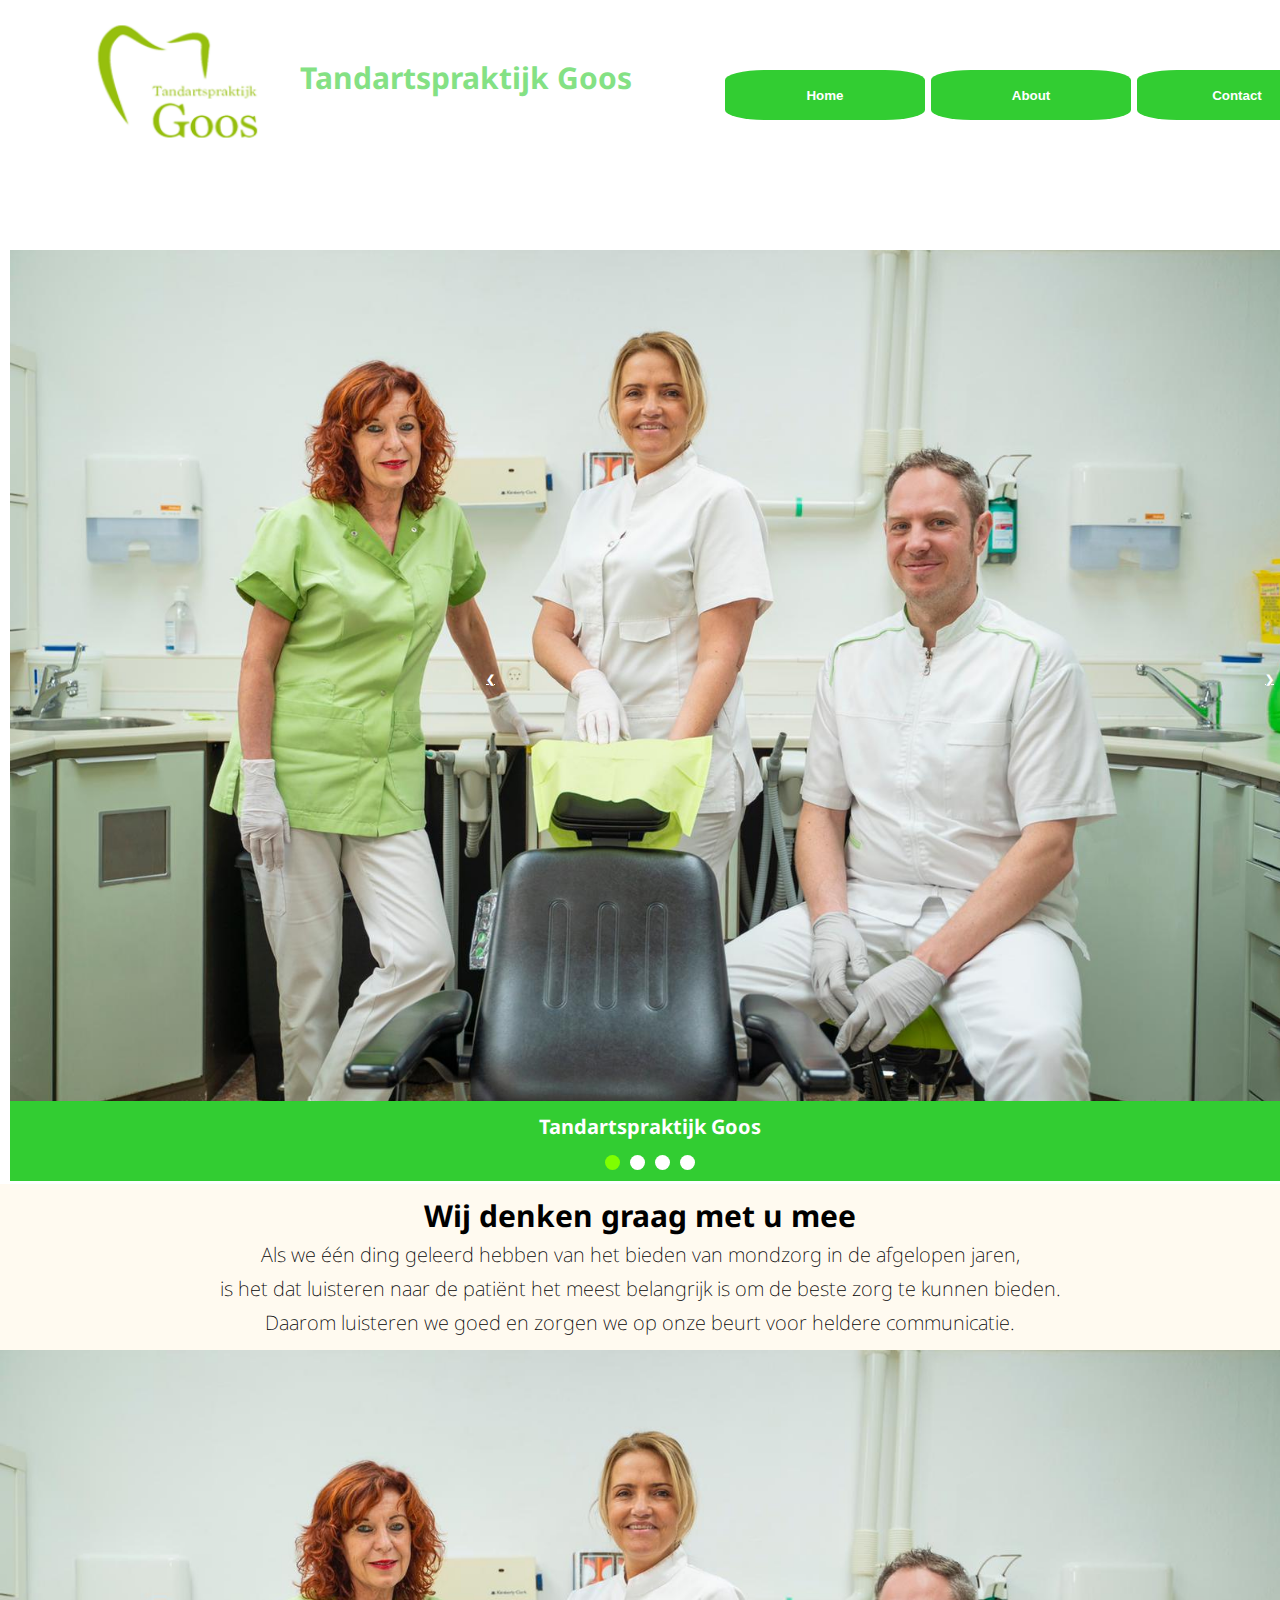
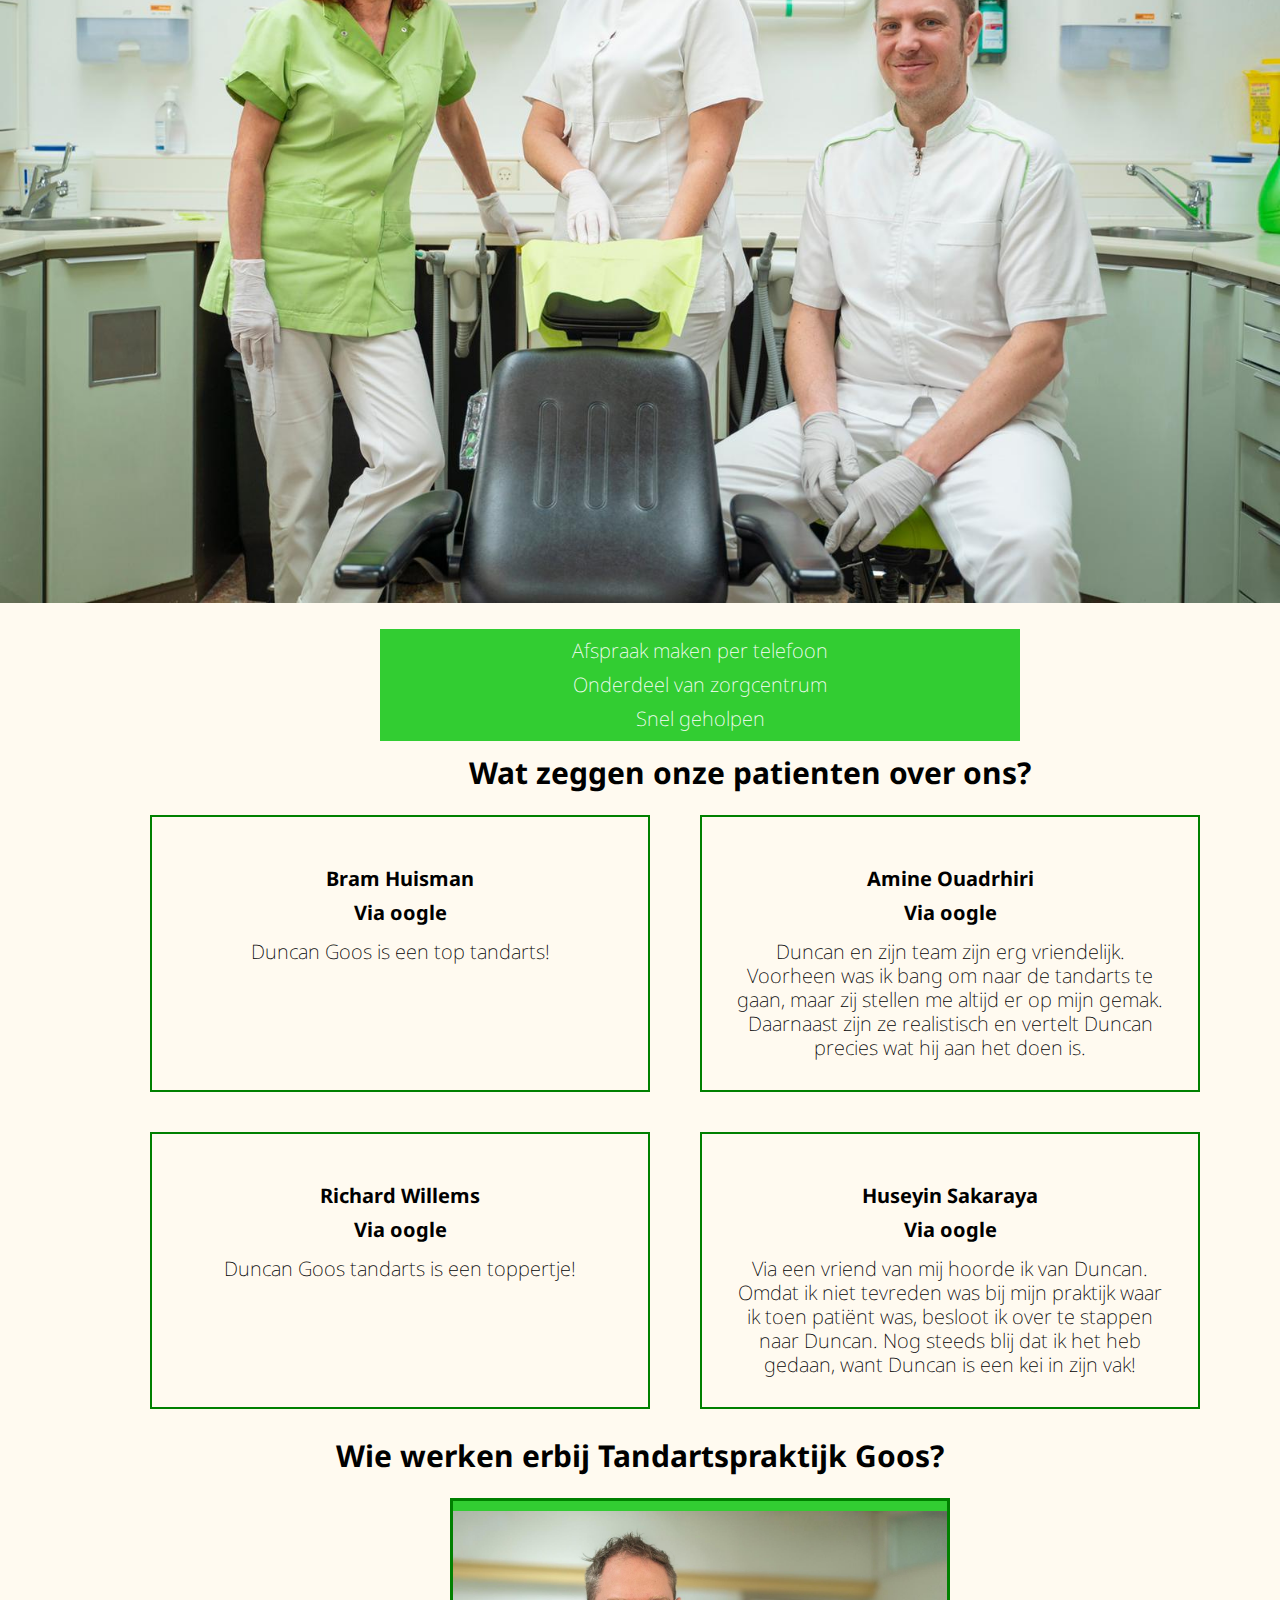
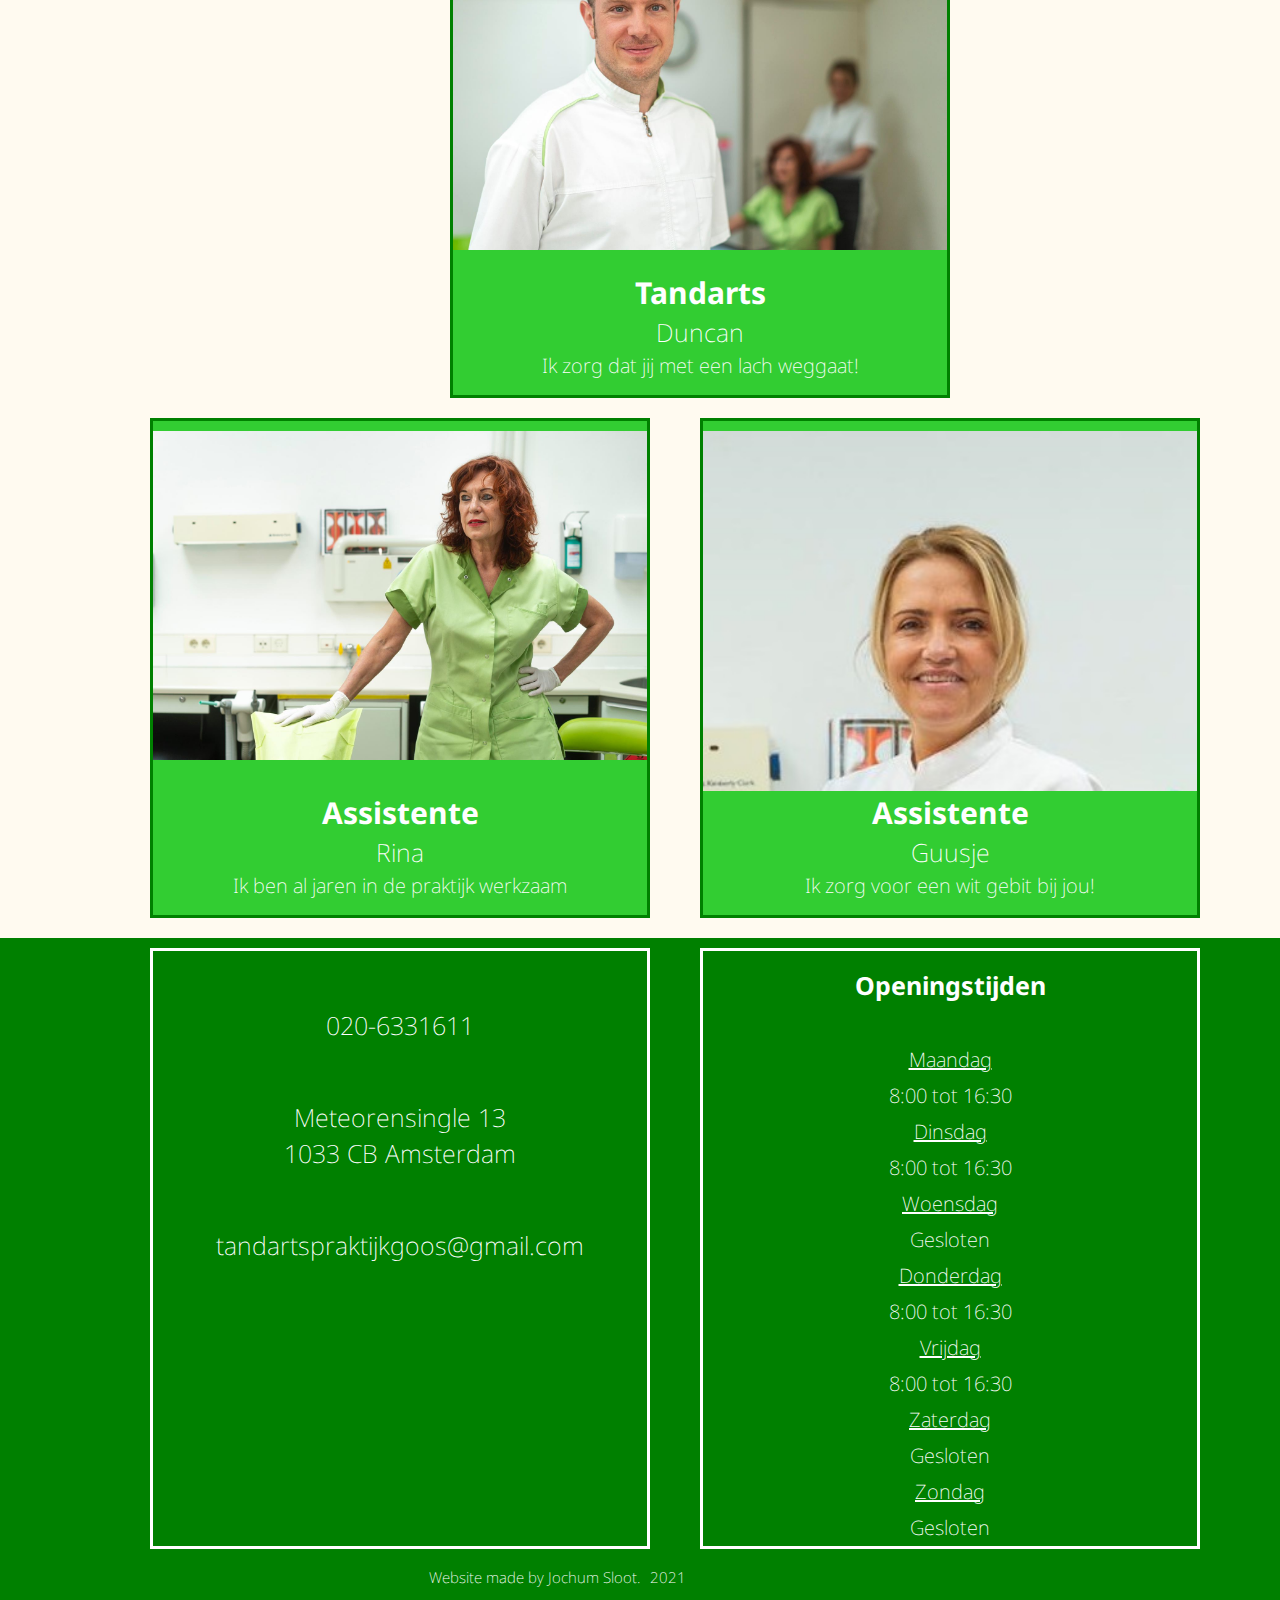
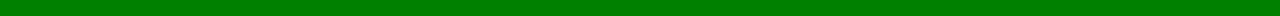
==== commit e821c9bc: "changed about.html" ====
--- a/index.html
+++ b/index.html
@@ -111,7 +111,7 @@
             <div class="row">                
                 <div class="column duncan">
                     <div class="card">
-                        <img src="./image/tandarts.jpeg" alt="tandarts Duncan" class="duncan" />
+                        <img src="./image/tandarts.jpeg" alt="tandarts Duncan" style="width: 100%;" />
                         </div>
                     <div class="card-container">
                             <h2>Tandarts</h2>
@@ -122,7 +122,7 @@
 
                 <div class="column rina">
                     <div class="card">
-                        <img src="./image/reena.jpeg" alt="assistente Rina" class="rina"/>
+                        <img src="./image/reena.jpeg" alt="assistente Rina" style="width: 100%;"/>
                     </div>
                     <div class="card-container">
                             <h2>Assistente</h2>
@@ -133,7 +133,7 @@
 
                 <div class="column guusje">
                     <div class="card">
-                        <img src="./image/guusje.jpg" alt="assistente Guusje" class="guusje" />
+                        <img src="./image/guusje.jpg" alt="assistente Guusje" style="width: 100%;" />
                         </div>
                     <div class="card-container">
                             <h2>Assistente</h2>
--- a/css/styles.css
+++ b/css/styles.css
@@ -345,8 +345,38 @@
   .main-about article p {
     font-size: 15px;
   }
-  .main-about .team .team-text {
-    background-color: #32CD32;
+  .main-about .main-about .team {
+    display: -ms-grid;
+    display: grid;
+    -ms-grid-columns: 300px 300px;
+        grid-template-columns: 300px 300px;
+    -ms-grid-rows: 100px 400px 400px;
+        grid-template-rows: 100px 400px 400px;
+        grid-template-areas: 'title title'+ 'duncan duncan'+ 'rina guusje';
+  }
+  .main-about .main-about .team h1 {
+    -ms-grid-row: 1;
+    -ms-grid-column: 1;
+    -ms-grid-column-span: 2;
+    grid-area: title;
+  }
+  .main-about .main-about .team .dentist {
+    -ms-grid-row: 2;
+    -ms-grid-column: 1;
+    -ms-grid-column-span: 2;
+    grid-area: duncan;
+  }
+  .main-about .main-about .team .assistant1 {
+    -ms-grid-row: 3;
+    -ms-grid-column: 1;
+    grid-area: rina;
+  }
+  .main-about .main-about .team .assistant2 {
+    -ms-grid-row: 3;
+    -ms-grid-column: 2;
+    grid-area: guusje;
   }
 }
 
@@ -415,7 +445,7 @@
     padding: 10px;
   }
   main .duncan {
-    -ms-grid-row: 1;
+    -ms-grid-row: 2;
     -ms-grid-column: 1;
     -ms-grid-column-span: 2;
     grid-area: duncan;
@@ -423,18 +453,47 @@
             transform: translate(300px, 0px);
   }
   main .rina {
-    -ms-grid-row: 2;
+    -ms-grid-row: 3;
     -ms-grid-column: 1;
     grid-area: rina;
   }
   main .guusje {
-    -ms-grid-row: 2;
+    -ms-grid-row: 3;
     -ms-grid-column: 2;
     grid-area: guusje;
   }
-  .main-about .team .duncan, .main-about .team .rina, .main-about .team .guusje {
-    width: 300px;
-    height: 300px;
+  .main-about .team {
+    display: -ms-grid;
+    display: grid;
+    -ms-grid-columns: 300px 300px;
+        grid-template-columns: 300px 300px;
+    -ms-grid-rows: 100px 400px 400px;
+        grid-template-rows: 100px 400px 400px;
+        grid-template-areas: 'title title'+ 'duncan duncan'+ 'rina guusje';
+  }
+  .main-about .team h1 {
+    -ms-grid-row: 1;
+    -ms-grid-column: 1;
+    -ms-grid-column-span: 2;
+    grid-area: title;
+  }
+  .main-about .team .dentist {
+    -ms-grid-row: 2;
+    -ms-grid-column: 1;
+    -ms-grid-column-span: 2;
+    grid-area: duncan;
+  }
+  .main-about .team .assistant1 {
+    -ms-grid-row: 3;
+    -ms-grid-column: 1;
+    grid-area: rina;
+  }
+  .main-about .team .assistant2 {
+    -ms-grid-row: 3;
+    -ms-grid-column: 2;
+    grid-area: guusje;
   }
   .contact-main h3, .contact-main p {
     padding: 5px;
